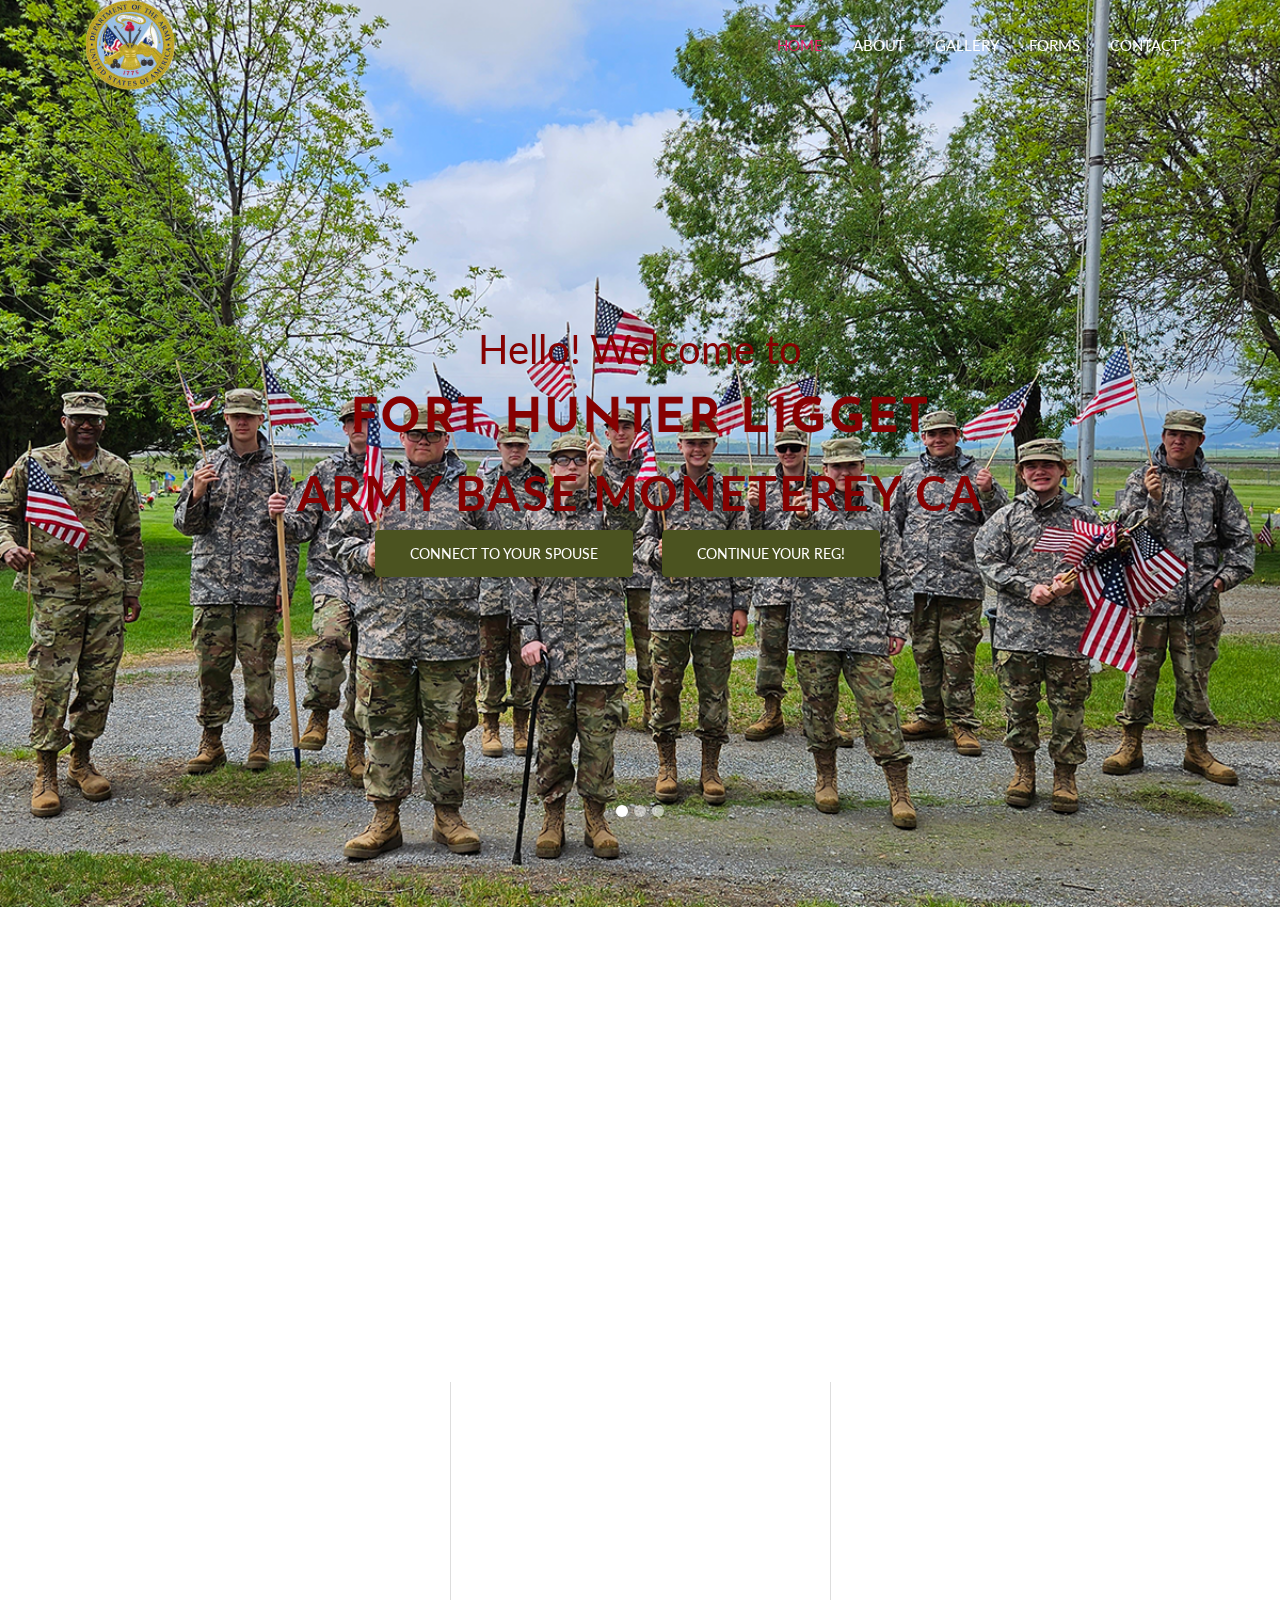
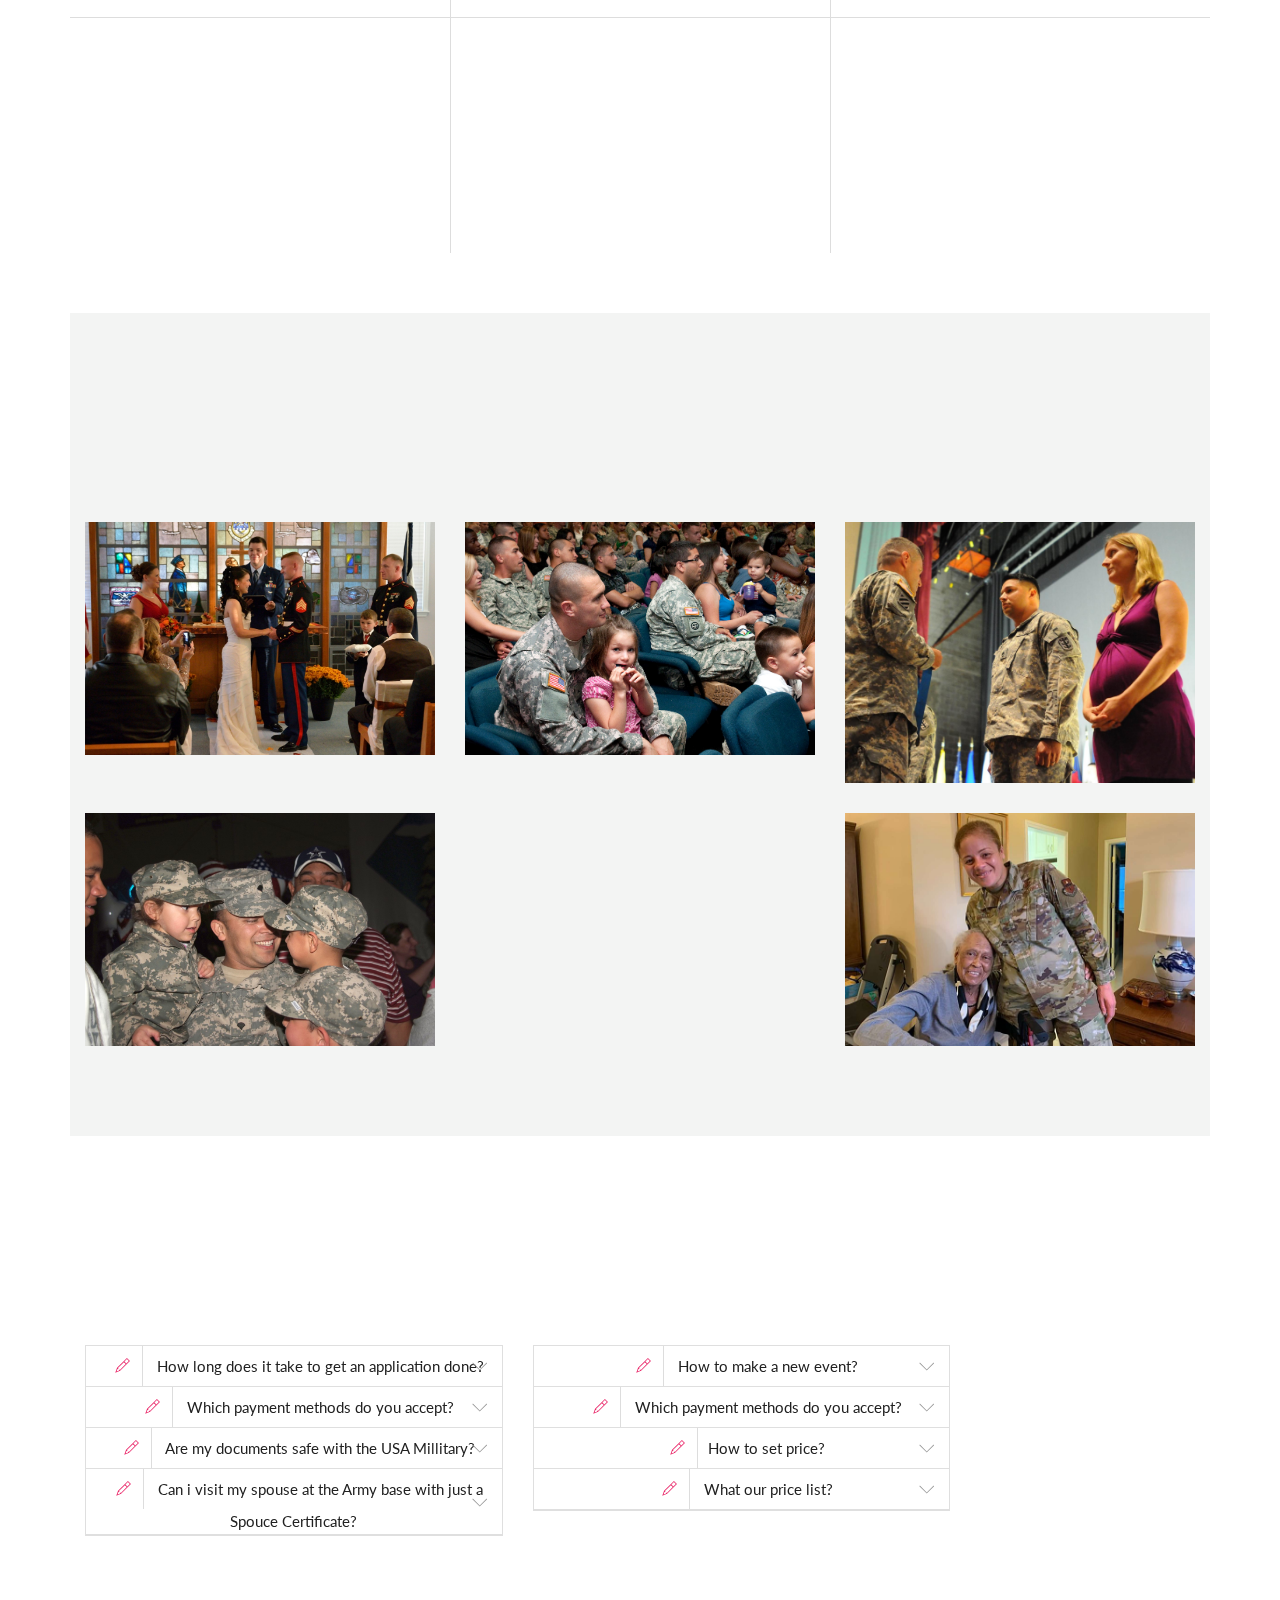
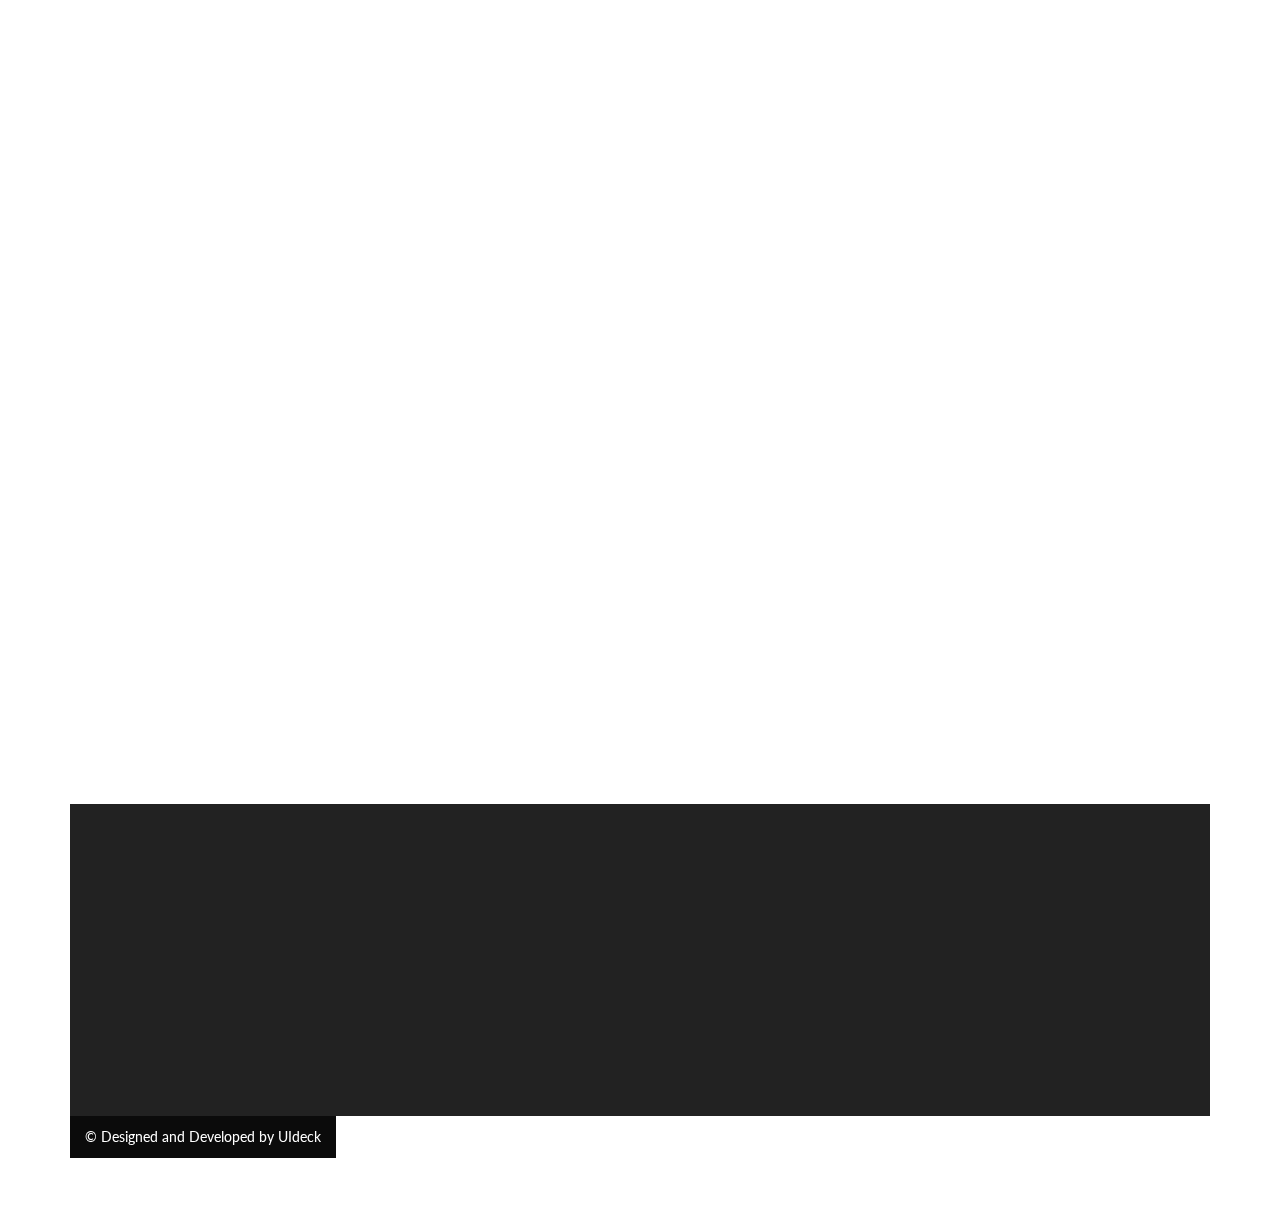
==== index.html @ 94add0e3 "Add files via upload" ====
<!DOCTYPE html>
<html lang="en">
  <head>
    <!-- Required meta tags -->
    <meta charset="utf-8">
    <meta name="viewport" content="width=device-width, initial-scale=1, shrink-to-fit=no">

    <title>The UsArmy</title>

    <!-- Bootstrap CSS -->
    <link rel="stylesheet" type="text/css" href="assets/css/bootstrap.min.css" >
    <!-- Icon -->
    <link rel="stylesheet" type="text/css" href="assets/fonts/line-icons.css">
    <!-- Slicknav -->
    <link rel="stylesheet" type="text/css" href="assets/css/slicknav.css">
    <!-- Nivo Lightbox -->
    <link rel="stylesheet" type="text/css" href="assets/css/nivo-lightbox.css" >
    <!-- Animate -->
    <link rel="stylesheet" type="text/css" href="assets/css/animate.css">
    <!-- Main Style -->
    <link rel="stylesheet" type="text/css" href="assets/css/main.css">
    <!-- Responsive Style -->
    <link rel="stylesheet" type="text/css" href="assets/css/responsive.css">

  </head>
  <body>

    <!-- Header Area wrapper Starts -->
    <header id="header-wrap">
      <!-- Navbar Start -->
      <nav class="navbar navbar-expand-lg fixed-top scrolling-navbar">
        <div class="container">
          <!-- Brand and toggle get grouped for better mobile display -->
          <div class="navbar-header">
            <button class="navbar-toggler" type="button" data-toggle="collapse" data-target="#main-navbar" aria-controls="main-navbar" aria-expanded="false" aria-label="Toggle navigation">
              <span class="navbar-toggler-icon"></span>
              <span class="icon-menu"></span>
              <span class="icon-menu"></span>
              <span class="icon-menu"></span>
            </button>
            <a href="index.html" class="navbar-brand"><img src="assets/img/logo1.png" alt=""></a>
          </div>
          <div class="collapse navbar-collapse" id="main-navbar">
            <ul class="navbar-nav mr-auto w-100 justify-content-end">
              <li class="nav-item active">
                <a class="nav-link" href="#header-wrap">
                  Home
                </a>
              </li>
              <li class="nav-item">
                <a class="nav-link" href="#about">
                  About
                </a>
              </li>
              <li class="nav-item">
                <a class="nav-link" href="#gallery">
                  Gallery
                </a>
              </li>
              <li class="nav-item">
                <a class="nav-link" href="#pricing">
                  Forms
                </a>
              </li>
              <li class="nav-item">
                <a class="nav-link" href="#google-map-area">
                  Contact
                </a>
              </li>
            </ul>
          </div>
        </div>

        <!-- Mobile Menu Start -->
        <ul class="mobile-menu">
          <li>
            <a class="page-scrool" href="#header-wrap">Home</a>
          </li>
          <li>
            <a class="page-scrool" href="#about">About</a>
          </li>
          <li>
            <a class="page-scroll" href="#gallery">Gallery</a>
          </li>
          <li>
            <a class="page-scroll" href="#pricing">Forms</a>
          </li>
          <li>
            <a class="page-scroll" href="#google-map-area">Contact</a>
          </li>
        </ul>
        <!-- Mobile Menu End -->

      </nav>
      <!-- Navbar End -->

      <!-- Main Carousel Section Start -->
      <div id="main-slide" class="carousel slide" data-ride="carousel">
        <ol class="carousel-indicators">
          <li data-target="#main-slide" data-slide-to="0" class="active"></li>
          <li data-target="#main-slide" data-slide-to="1"></li>
          <li data-target="#main-slide" data-slide-to="2"></li>
        </ol>
        <div class="carousel-inner">
          <div class="carousel-item active">
            <img class="d-block w-100" src="assets/img/slider/slide1.png" alt="First slide">
            <div class="carousel-caption d-md-block">
              <p class="fadeInUp wow" data-wow-delay=".6s">Hello! Welcome to </p>
              <h1 class="wow fadeInDown heading" data-wow-delay=".4s">Fort Hunter Ligget</h1>
              <p class="wow fadeInDown heading" data-wow-delay=".4s">Army Base Moneterey CA </p>
              <a href="#" class="fadeInLeft wow btn btn-common btn-lg" data-wow-delay=".6s">connect to your spouse</a>
              <a href="#" class="fadeInRight wow btn btn-border btn-lg" data-wow-delay=".6s">Continue Your Reg!</a>
            </div>
          </div>
          <div class="carousel-item">
            <img class="d-block w-100" src="assets/img/slider/slide2.jpg" alt="Second slide">
            <div class="carousel-caption d-md-block">
              <p class="fadeInUp wow" data-wow-delay=".6s">We are The United State Army</p>
              <a href="#" class="fadeInUp wow btn btn-border btn-lg" data-wow-delay=".8s">Learn More</a>
            </div>
          </div>
          <div class="carousel-item">
            <img class="d-block w-100" src="assets/img/slider/slide3.jpg" alt="Third slide">
            <div class="carousel-caption d-md-block">
              <p class="fadeInUp wow" data-wow-delay=".6s">Army Base Moneterey CA Personnels</p>
              <h1 class="wow fadeInUp heading" data-wow-delay=".6s">Receiving Honours at The </h1>
              <h1 class="wow fadeInUp heading" data-wow-delay=".6s">Fort Moore's Maneuver Warfighter Conference</h1>
              <a href="#" class="fadeInUp wow btn btn-common btn-lg" data-wow-delay=".8s">Explore</a>
            </div>
          </div>
        </div>
        <a class="carousel-control-prev" href="#main-slide" role="button" data-slide="prev">
          <span class="carousel-control" aria-hidden="true"><i class="lni-chevron-left"></i></span>
          <span class="sr-only">Previous</span>
        </a>
        <a class="carousel-control-next" href="#main-slide" role="button" data-slide="next">
          <span class="carousel-control" aria-hidden="true"><i class="lni-chevron-right"></i></span>
          <span class="sr-only">Next</span>
        </a>
      </div>
      <!-- Main Carousel Section End -->

    </header>
    <!-- Header Area wrapper End -->

    <!-- Coundown Section Start -->
    <section class="countdown-timer section-padding">
      <div class="container">
        <div class="row text-center">
          <div class="col-md-12 col-sm-12 col-xs-12">
            <div class="heading-count">
              <h2 class="wow fadeInDown" data-wow-delay="0.2s">Check the Menu Below to Get in Touch with your Loved Ones</h2>
            </div>
          </div>
          
     <!-- Services Section Start -->
    <section id="services" class="services section-padding">
      <div class="container">
        <div class="row">
          <div class="col-12">
            <div class="section-title-header text-center">
              <h1 class="section-title wow fadeInUp" data-wow-delay="0.2s">Want to Register as a United State Personnel Family?</h1>
              <p class="wow fadeInDown" data-wow-delay="0.2s">Check below</p>
            </div>
          </div>
        </div>
        <div class="row services-wrapper">
          <!-- Services item -->
          <div class="col-md-6 col-lg-4 col-xs-12 padding-none">
            <div class="services-item wow fadeInDown" data-wow-delay="0.2s">
              <div class="icon">
                <i class="lni-heart"></i>
              </div>
              <div class="services-content">
                <h3><a href="#">Spouce Certificate</a></h3>
                <p>Click here to apply for your Spouse Certificate</p>
              </div>
            </div>
          </div>
          <!-- Services item -->
          <div class="col-md-6 col-lg-4 col-xs-12 padding-none">
            <div class="services-item wow fadeInDown" data-wow-delay="0.4s">
              <div class="icon">
                <i class="lni-gallery"></i>
              </div>
              <div class="services-content">
                <h3><a href="#">Millitary Spouse ID Card</a></h3>
                <p>Get your spouse ID Card to Visit your Partner in any USA Millitary Base</p>
              </div>
            </div>
          </div>
          <!-- Services item -->
          <div class="col-md-6 col-lg-4 col-xs-12 padding-none">
            <div class="services-item wow fadeInDown" data-wow-delay="0.6s">
              <div class="icon">
                <i class="lni-envelope"></i>
              </div>
              <div class="services-content">
                <h3><a href="#">Spouse Benefits</a></h3>
                <p>Please Click here to apply for your spouse benefits</p>
              </div>
            </div>
          </div>
          <!-- Services item -->
          <div class="col-md-6 col-lg-4 col-xs-12 padding-none">
            <div class="services-item wow fadeInDown" data-wow-delay="0.8s">
              <div class="icon">
                <i class="lni-cup"></i>
              </div>
              <div class="services-content">
                <h3><a href="#">Spouse Report</a></h3>
                <p>Please click here to get reports about your spouse (verified spouse only)</p>
              </div>
            </div>
          </div>
           <!-- Services item -->
          <div class="col-md-6 col-lg-4 col-xs-12 padding-none">
            <div class="services-item wow fadeInDown" data-wow-delay="1s">
              <div class="icon">
                <i class="lni-user"></i>
              </div>
              <div class="services-content">
                <h3><a href="#">Visitation</a></h3>
                <p>Click here to book a visitation, with your loved ones in </p>
              </div>
            </div>
          </div>
           <!-- Services item -->
          <div class="col-md-6 col-lg-4 col-xs-12 padding-none">
            <div class="services-item wow fadeInDown" data-wow-delay="1.2s">
              <div class="icon">
                <i class="lni-bubble"></i>
              </div>
              <div class="services-content">
                <h3><a href="#">Sill need more help?</a></h3>
                <p>Click here, or Use the "Contact us screen to reach us, We tyoically resond in miutes</p>
              </div>
            </div>
          </div>
        </div>
      </div>
    </section>
    <!-- Services Section End -->
    

    <!-- Gallary Section Start -->
    <section id="gallery" class="section-padding">
      <div class="container">
        <div class="row">
          <div class="col-12">
            <div class="section-title-header text-center">
              <h1 class="section-title wow fadeInUp" data-wow-delay="0.2s">The US Army Family Gallery</h1>
              <p class="wow fadeInDown" data-wow-delay="0.2s">Here are few memories of the US Millitary Spouse</p>
            </div>
          </div> 
        </div>
        <div class="row">
          <div class="col-md-6 col-sm-6 col-lg-4">
            <div class="gallery-box">
              <div class="img-thumb">
                <img class="img-fluid" src="assets/img/gallery/img-1.jpg" alt="">
              </div>
              <div class="overlay-box text-center">
                <a class="lightbox" href="assets/img/gallery/img-1.jpg">
                  <i class="lni-plus"></i>
                </a>
              </div>
            </div>
          </div>
          <div class="ccol-md-6 col-sm-6 col-lg-4">
            <div class="gallery-box">
              <div class="img-thumb">
                <img class="img-fluid" src="assets/img/gallery/img-2.jpg" alt="">
              </div>
              <div class="overlay-box text-center">
                <a class="lightbox" href="assets/img/gallery/img-2.jpg">
                  <i class="lni-plus"></i>
                </a>
              </div>
            </div>
          </div>
          <div class="ccol-md-6 col-sm-6 col-lg-4">
            <div class="gallery-box">
              <div class="img-thumb">
                <img class="img-fluid" src="assets/img/gallery/img-3.jpeg" alt="">
              </div>
              <div class="overlay-box text-center">
                <a class="lightbox" href="assets/img/gallery/img-3.jpeg">
                  <i class="lni-plus"></i>
                </a>
              </div>
            </div>
          </div>
          <div class="ccol-md-6 col-sm-6 col-lg-4">
            <div class="gallery-box">
              <div class="img-thumb">
                <img class="img-fluid" src="assets/img/gallery/img-4.jpg" alt="">
              </div>
              <div class="overlay-box text-center">
                <a class="lightbox" href="assets/img/gallery/img-4.jpg">
                  <i class="lni-plus"></i>
                </a>
              </div>
            </div>
          </div>
          <div class="ccol-md-6 col-sm-6 col-lg-4">
            <div class="gallery-box">
              <div class="img-thumb">
                <img class="img-fluid" src="assets/img/gallery/img-5.png" alt="">
              </div>
              <div class="overlay-box text-center">
                <a class="lightbox" href="assets/img/gallery/img-5.">
                  <i class="lni-plus"></i>
                </a>
              </div>
            </div>
          </div>
          <div class="ccol-md-6 col-sm-6 col-lg-4">
            <div class="gallery-box">
              <div class="img-thumb">
                <img class="img-fluid" src="assets/img/gallery/img-6.jpg" alt="">
              </div>
              <div class="overlay-box text-center">
                <a class="lightbox" href="assets/img/gallery/img-6.jpg">
                  <i class="lni-plus"></i>
                </a>
              </div>
            </div>
          </div>
        </div>
        
      </div>
    </section>
    <!-- Gallary Section End -->

    <!-- Ask Question Section Start -->
    <section id="faq" class="section-padding">
      <div class="container">
        <div class="row">
          <div class="col-12">
            <div class="section-title-header text-center">
              <h1 class="section-title wow fadeInUp" data-wow-delay="0.2s">Frequently Asked Questions (?)</h1>
              <p class="wow fadeInDown" data-wow-delay="0.2s">Here are some of the most popular questions asked by our Personnel loved ones</p>
            </div>
          </div>
        </div>
        <div class="row">
          <div class="col-lg-6 col-md-6 col-xs-12 col-sm-12">
            <div class="accordion">
              <div class="card">
                <div class="card-header" id="headingOne">
                  <div class="header-title" data-toggle="collapse" data-target="#questionOne" aria-expanded="true" aria-controls="collapseOne">
                    <i class="lni-pencil"></i> How long does it take to get an application done?
                  </div>
                </div>
                <div id="questionOne" class="collapse" aria-labelledby="headingOne" data-parent="#question">
                  <div class="card-body">
                    The time required to obtain a certification from us can vary depending on the specific type of certification you are pursuing. Our certification programs are designed to meet various skill levels and requirements, so the duration may differ.
                  </div>
                </div>
              </div>
              <div class="card">
                <div class="card-header" id="headingTwo">
                    <div class="header-title" data-toggle="collapse" data-target="#questionTwo" aria-expanded="false" aria-controls="questionTwo">
                      <i class="lni-pencil"></i>  Which payment methods do you accept? 
                    </div>
                </div>
                <div id="questionTwo" class="collapse" aria-labelledby="headingTwo" data-parent="#question">
                  <div class="card-body">
                    "We offer a variety of payment methods to accommodate the diverse needs of our users when processing certification payments. These options include:

    Cryptocurrency: We proudly accept cryptocurrency as a secure and convenient payment method. You can make payments using popular cryptocurrencies, such as Bitcoin, Ethereum, and others, through our secure payment gateway.

    Local Banks: You can also make payments through your local bank. We support a wide range of banking institutions, making it easy for you to complete your transaction with your preferred bank.

    Prepaid Banks: We accept payments from prepaid banking services like PayPal and Cash App, providing flexibility in payment options for our users. You can link your prepaid account to complete your certification purchase.

    In-Person Payments for Army Personnel: For our esteemed army personnel stationed at various bases, we offer the convenience of in-person payments. Simply present your valid means of identification at the designated payment location, and our team will assist you in processing your payment securely.
                  </div>
                </div>
              </div>
              <div class="card">
                <div class="card-header" id="headingThree">
                  <div class="header-title" data-toggle="collapse" data-target="#questionThree" aria-expanded="false" aria-controls="questionThree">
                    <i class="lni-pencil"></i> Are my documents safe with the USA Millitary?   
                  </div>
                </div>
                <div id="questionThree" class="collapse" aria-labelledby="headingThree" data-parent="#question">
                  <div class="card-body">
                    "Your privacy and the security of your documents are of paramount importance to us. When it comes to ID verification for registration purposes, please be assured that the documents you provide are handled with the utmost care and confidentiality.

    Privacy Protection: Your personal identification documents, such as driver's licenses or passports, are strictly used for the purpose of verifying your identity during the registration process. They are never shared or disclosed to any third party, including our staff members.

    Secure Handling: Our registration and verification processes are designed with your security in mind. We employ industry-standard encryption and security measures to ensure that your documents are stored and transmitted securely. This means that only you and the relevant authorities (in this case, the USA Army) have access to your submitted documents.

    Restricted Access: Even our own staff members do not have access to view or retrieve your documents. They are securely stored and processed by automated systems, ensuring that your sensitive information remains confidential.

    User-First Approach: Our commitment is to safeguard your data and ensure a seamless and secure registration experience. Rest assured that your documents are used solely for verification purposes, and their privacy is our top priority.

We understand the importance of trust and confidentiality in the registration process, and we are fully dedicated to maintaining the highest standards of data protection. If you have any further concerns or questions regarding the handling of your documents, please do not hesitate to reach out to our customer support team. Your peace of mind is important to us, and we are here to address any inquiries you may have."
                  </div>
                </div>
              </div>
              <div class="card">
                <div class="card-header" id="headingThree">
                  <div class="header-title" data-toggle="collapse" data-target="#questionFour" aria-expanded="false" aria-controls="questionFour">
                   <i class="lni-pencil"></i> Can i visit my spouse at the Army base with just a Spouce Certificate?
                  </div>
                </div>
                <div id="questionFour" class="collapse" aria-labelledby="headingThree" data-parent="#question">
                  <div class="card-body">
                    NO!! <br>
                    "To visit your military spouse at the base, it is essential to have both the 'Military Spouse Certificate' and the 'Military Spouse ID.' These certifications are the necessary documents that grant you access to the base and allow you to spend time with your loved one.

Please note that having only the 'Spouse Certificate' is not sufficient for base access. The 'Military Spouse Certificate' and 'Military Spouse ID' together serve as your official credentials to visit your military spouse on the base.

We prioritize the safety and security of our military personnel and their families, and these requirements help ensure a smooth and secure visitation process. If you have any questions or require assistance in obtaining these certifications, please don't hesitate to contact our support team. We are here to guide you through the process and help you reunite with your spouse on the base."

                  </div>
                </div>
              </div>
            </div>
          </div>
          <div class="col-lg-6 col-md-6 col-xs-12 col-sm-12">
            <div class="accordion">
              <div class="card">
                <div class="card-header" id="headingOne2">
                  <div class="header-title" data-toggle="collapse" data-target="#questionOne2" aria-expanded="true" aria-controls="collapseOne">
                    <i class="lni-pencil"></i> How to make a new event?
                  </div>
                </div>
                <div id="questionOne2" class="collapse" aria-labelledby="headingOne" data-parent="#question">
                  <div class="card-body">
                    Anim pariatur cliche reprehenderit, enim eiusmod high life accusamus terry richardson ad squid. 3 wolf moon officia aute, non cupidatat skateboard dolor brunch. Food truck quinoa nesciunt laborum eiusmod.
                  </div>
                </div>
              </div>
              <div class="card">
                <div class="card-header" id="headingTwo2">
                    <div class="header-title" data-toggle="collapse" data-target="#questionTwo2" aria-expanded="false" aria-controls="questionTwo">
                      <i class="lni-pencil"></i>  Which payment methods do you accept? 
                    </div>
                </div>
                <div id="questionTwo2" class="collapse" aria-labelledby="headingTwo" data-parent="#question">
                  <div class="card-body">
                    Anim pariatur cliche reprehenderit, enim eiusmod high life accusamus terry richardson ad squid. 3 wolf moon officia aute, non cupidatat skateboard dolor brunch. Food truck quinoa nesciunt laborum eiusmod.
                  </div>
                </div>
              </div>
              <div class="card">
                <div class="card-header" id="headingThree">
                  <div class="header-title" data-toggle="collapse" data-target="#questionFive" aria-expanded="false" aria-controls="questionFive">
                    <i class="lni-pencil"></i>How to set price? 
                  </div>
                </div>
                <div id="questionFive" class="collapse" aria-labelledby="headingThree" data-parent="#question">
                  <div class="card-body">
                    Anim pariatur cliche reprehenderit, enim eiusmod high life accusamus terry richardson ad squid. 3 wolf moon officia aute, non cupidatat skateboard dolor brunch. Food truck quinoa nesciunt laborum eiusmod.
                  </div>
                </div>
              </div>
              <div class="card">
                <div class="card-header" id="headingThree">
                  <div class="header-title" data-toggle="collapse" data-target="#questionSix" aria-expanded="false" aria-controls="questionSix">
                    <i class="lni-pencil"></i>  What our price list? 
                  </div>
                </div>
                <div id="questionSix" class="collapse" aria-labelledby="headingThree" data-parent="#question">
                  <div class="card-body">
                    Anim pariatur cliche reprehenderit, enim eiusmod high life accusamus terry richardson ad squid. 3 wolf moon officia aute, non cupidatat skateboard dolor brunch. Food truck quinoa nesciunt laborum eiusmod.
                  </div>
                </div>
              </div>
            </div>
          </div>
        </div>
      </div>
    </section>
    <!-- Ask Question Section End -->

   
    

    <!-- Contact Us Section -->
    <section id="contact-map" class="section-padding">
      <div class="container">
        <div class="row justify-content-center">
          <div class="col-12">
            <div class="section-title-header text-center">
              <h1 class="section-title wow fadeInUp" data-wow-delay="0.2s">Drop A Message</h1>
              <p class="wow fadeInDown" data-wow-delay="0.2s">Global Grand Event on Digital Design</p>
            </div>
          </div>
          <div class="col-lg-7 col-md-12 col-xs-12">
            <div class="container-form wow fadeInLeft" data-wow-delay="0.2s">
              <div class="form-wrapper">
                <form role="form" method="post" id="contactForm" name="contact-form" data-toggle="validator">
                  <div class="row">
                    <div class="col-md-6 form-line">
                      <div class="form-group">
                        <input type="text" class="form-control" id="name" name="email" placeholder="First Name" required data-error="Please enter your name">
                        <div class="help-block with-errors"></div>
                      </div>
                    </div>
                    <div class="col-md-6 form-line">
                      <div class="form-group">
                        <input type="email" class="form-control" id="email" name="email" placeholder="Email" required data-error="Please enter your Email">
                        <div class="help-block with-errors"></div>
                      </div> 
                    </div>
                    <div class="col-md-12 form-line">
                      <div class="form-group">
                        <input type="tel" class="form-control" id="msg_subject" name="subject" placeholder="Subject" required data-error="Please enter your message subject">
                        <div class="help-block with-errors"></div>
                      </div>
                    </div>
                    <div class="col-md-12">
                      <div class="form-group">
                        <textarea class="form-control" rows="4" id="message" name="message" required data-error="Write your message"></textarea>
                      </div>
                      <div class="form-submit">
                        <button type="submit" class="btn btn-common" id="form-submit"><i class="fa fa-paper-plane" aria-hidden="true"></i>  Send Us Now</button>
                        <div id="msgSubmit" class="h3 text-center hidden"></div>
                      </div>
                    </div>
                  </div>
                </form>
              </div>
            </div>
          </div>
        </div>
      </div>
    </section>
    <!-- Contact Us Section End -->

    <!-- Footer Section Start -->
    <footer class="footer-area section-padding">
      <div class="container">
        <div class="row">
          <div class="col-md-6 col-lg-3 col-sm-6 col-xs-12 wow fadeInUp" data-wow-delay="0.2s">
            <h3><img src="assets/img/logo.png" alt=""></h3>
            <p>
              Aorem ipsum dolor sit amet elit sed lum tempor incididunt ut labore el dolore alg minim veniam quis nostrud ncididunt.
            </p>
          </div>
          <div class="col-md-6 col-lg-3 col-sm-6 col-xs-12 wow fadeInUp" data-wow-delay="0.4s">
            <h3>QUICK LINKS</h3>
            <ul>
              <li><a href="#">About Conference</a></li>
              <li><a href="#">Our Speakers</a></li>
              <li><a href="#">Event Shedule</a></li>
              <li><a href="#">Latest News</a></li>
              <li><a href="#">Event Photo Gallery</a></li>
            </ul>
          </div>
          <div class="col-md-6 col-lg-3 col-sm-6 col-xs-12 wow fadeInUp" data-wow-delay="0.6s">
            <h3>RECENT POSTS</h3>
            <ul class="image-list">
              <li>
                <figure class="overlay">
                  <img class="img-fluid" src="assets/img/art/a1.jpg" alt="">
                </figure>
                <div class="post-content">
                  <h6 class="post-title"> <a href="blog-single.html">Lorem ipsm dolor sumit.</a> </h6>
                  <div class="meta"><span class="date">October 12, 2018</span></div>
                </div>
              </li>
              <li>
                <figure class="overlay">
                  <img class="img-fluid" src="assets/img/art/a2.jpg" alt="">
                </figure>
                <div class="post-content">
                  <h6 class="post-title"><a href="blog-single.html">Lorem ipsm dolor sumit.</a></h6>
                  <div class="meta"><span class="date">October 12, 2018</span></div>
                </div>
              </li>
            </ul>
          </div>
          <div class="col-md-6 col-lg-3 col-sm-6 col-xs-12 wow fadeInUp" data-wow-delay="0.8s">
            <h3>SUBSCRIBE US</h3>
            <div class="widget">
              <div class="newsletter-wrapper">
                <form method="post" id="subscribe-form" name="subscribe-form" class="validate">
                  <div class="form-group is-empty">
                    <input type="email" value="" name="Email" class="form-control" id="EMAIL" placeholder="Your email" required="">
                    <button type="submit" name="subscribe" id="subscribes" class="btn btn-common sub-btn"><i class="lni-pointer"></i></button>
                    <div class="clearfix"></div>
                  </div>
                </form>
              </div>
            </div>
            <!-- /.widget -->
            <div class="widget">
              <h5 class="widget-title">FOLLOW US ON</h5>
              <ul class="footer-social">
                <li><a class="facebook" href="#"><i class="lni-facebook-filled"></i></a></li>
                <li><a class="twitter" href="#"><i class="lni-twitter-filled"></i></a></li>
                <li><a class="linkedin" href="#"><i class="lni-linkedin-filled"></i></a></li>
                <li><a class="google-plus" href="#"><i class="lni-google-plus"></i></a></li>
              </ul>
            </div>
          </div>
        </div>
      </div>
    </footer>
    <!-- Footer Section End -->

    <div id="copyright">
      <div class="container">
        <div class="row">
          <div class="col-md-12">
            <div class="site-info">
              <p>© Designed and Developed by <a href="http://uideck.com" rel="nofollow">UIdeck</a></p>
            </div>      
          </div>
        </div>
      </div>
    </div>

    <!-- Go to Top Link -->
    <a href="#" class="back-to-top">
    	<i class="lni-chevron-up"></i>
    </a>

    <div id="preloader">
      <div class="sk-circle">
        <div class="sk-circle1 sk-child"></div>
        <div class="sk-circle2 sk-child"></div>
        <div class="sk-circle3 sk-child"></div>
        <div class="sk-circle4 sk-child"></div>
        <div class="sk-circle5 sk-child"></div>
        <div class="sk-circle6 sk-child"></div>
        <div class="sk-circle7 sk-child"></div>
        <div class="sk-circle8 sk-child"></div>
        <div class="sk-circle9 sk-child"></div>
        <div class="sk-circle10 sk-child"></div>
        <div class="sk-circle11 sk-child"></div>
        <div class="sk-circle12 sk-child"></div>
      </div>
    </div>

    <!-- jQuery first, then Popper.js, then Bootstrap JS -->
    <script src="assets/js/jquery-min.js"></script>
    <script src="assets/js/popper.min.js"></script>
    <script src="assets/js/bootstrap.min.js"></script>
    <script src="assets/js/jquery.countdown.min.js"></script>
    <script src="assets/js/jquery.nav.js"></script>
    <script src="assets/js/jquery.easing.min.js"></script>
    <script src="assets/js/wow.js"></script>
    <script src="assets/js/jquery.slicknav.js"></script>
    <script src="assets/js/nivo-lightbox.js"></script>
    <script src="assets/js/main.js"></script>
    <script src="assets/js/form-validator.min.js"></script>
    <script src="assets/js/contact-form-script.min.js"></script>
    <script src="assets/js/map.js"></script>
    <script type="text/javascript" src="//maps.googleapis.com/maps/api/js?key=AIzaSyCsa2Mi2HqyEcEnM1urFSIGEpvualYjwwM"></script>
      
  </body>
</html>
---- assets/fonts/line-icons.css ----
@font-face {
  font-family: 'LineIcons';
  src:  url('../fonts/LineIcons.eot?tc3uo0');
  src:  url('../fonts/LineIcons.eot?tc3uo0#iefix') format('embedded-opentype'),
    url('../fonts/LineIcons.ttf?tc3uo0') format('truetype'),
    url('../fonts/LineIcons.woff?tc3uo0') format('woff'),
    url('../fonts/LineIcons.svg?tc3uo0#LineIcons') format('svg');
  font-weight: normal;
  font-style: normal;
}

[class^="lni-"], [class*=" lni-"] {
  /* use !important to prevent issues with browser extensions that change fonts */
  font-family: 'LineIcons' !important;
  speak: none;
  font-style: normal;
  font-weight: normal;
  font-variant: normal;
  text-transform: none;
  line-height: 1;

  /* Better Font Rendering =========== */
  -webkit-font-smoothing: antialiased;
  -moz-osx-font-smoothing: grayscale;
}

.lni-image:before {
  content: "\e991";
}
.lni-linkedin-filled:before {
  content: "\e9ac";
}
.lni-add-files:before {
  content: "\e900";
}
.lni-agenda:before {
  content: "\e901";
}
.lni-alarm-clock:before {
  content: "\e902";
}
.lni-alarm:before {
  content: "\e903";
}
.lni-amazon:before {
  content: "\e904";
}
.lni-amex:before {
  content: "\e905";
}
.lni-anchor:before {
  content: "\e906";
}
.lni-android:before {
  content: "\e907";
}
.lni-angle-double-down:before {
  content: "\e908";
}
.lni-angle-double-left:before {
  content: "\e909";
}
.lni-angle-double-right:before {
  content: "\e90a";
}
.lni-angle-double-up:before {
  content: "\e90b";
}
.lni-apartment:before {
  content: "\e90c";
}
.lni-apple:before {
  content: "\e90d";
}
.lni-archive:before {
  content: "\e90e";
}
.lni-arrow-down-circle:before {
  content: "\e90f";
}
.lni-arrow-down:before {
  content: "\e910";
}
.lni-arrow-left-circle:before {
  content: "\e911";
}
.lni-arrow-left:before {
  content: "\e912";
}
.lni-arrow-right-circle:before {
  content: "\e913";
}
.lni-arrow-right:before {
  content: "\e914";
}
.lni-arrow-top-left:before {
  content: "\e915";
}
.lni-arrow-top-right:before {
  content: "\e916";
}
.lni-arrow-up-circle:before {
  content: "\e917";
}
.lni-arrow-up:before {
  content: "\e918";
}
.lni-arrows-horizontal:before {
  content: "\e919";
}
.lni-arrows-vertical:before {
  content: "\e91a";
}
.lni-ban:before {
  content: "\e91b";
}
.lni-bar-chart:before {
  content: "\e91c";
}
.lni-basketball:before {
  content: "\e91d";
}
.lni-behance:before {
  content: "\e91e";
}
.lni-bi-cycle:before {
  content: "\e91f";
}
.lni-bitbucket:before {
  content: "\e920";
}
.lni-bitcoin:before {
  content: "\e921";
}
.lni-blackboard:before {
  content: "\e922";
}
.lni-bluetooth:before {
  content: "\e923";
}
.lni-bold:before {
  content: "\e924";
}
.lni-bolt-alt:before {
  content: "\e925";
}
.lni-bolt:before {
  content: "\e926";
}
.lni-book:before {
  content: "\e927";
}
.lni-bookmark-alt:before {
  content: "\e928";
}
.lni-bookmark:before {
  content: "\e929";
}
.lni-briefcase:before {
  content: "\e92a";
}
.lni-brush-alt:before {
  content: "\e92b";
}
.lni-brush:before {
  content: "\e92c";
}
.lni-bubble:before {
  content: "\e92d";
}
.lni-bug:before {
  content: "\e92e";
}
.lni-bulb:before {
  content: "\e92f";
}
.lni-bullhorn:before {
  content: "\e930";
}
.lni-bus:before {
  content: "\e931";
}
.lni-calendar:before {
  content: "\e932";
}
.lni-camera:before {
  content: "\e933";
}
.lni-car:before {
  content: "\e934";
}
.lni-cart-full:before {
  content: "\e935";
}
.lni-cart:before {
  content: "\e936";
}
.lni-check-box:before {
  content: "\e937";
}
.lni-check-mark-circle:before {
  content: "\e938";
}
.lni-chevron-down-circle:before {
  content: "\e939";
}
.lni-chevron-down:before {
  content: "\e93a";
}
.lni-chevron-left-circle:before {
  content: "\e93b";
}
.lni-chevron-left:before {
  content: "\e93c";
}
.lni-chevron-right-circle:before {
  content: "\e93d";
}
.lni-chevron-right:before {
  content: "\e93e";
}
.lni-chevron-up-circle:before {
  content: "\e93f";
}
.lni-chevron-up:before {
  content: "\e940";
}
.lni-chrome:before {
  content: "\e941";
}
.lni-circle-minus:before {
  content: "\e942";
}
.lni-clipboard:before {
  content: "\e943";
}
.lni-close:before {
  content: "\e944";
}
.lni-cloud-check:before {
  content: "\e945";
}
.lni-cloud-download:before {
  content: "\e946";
}
.lni-cloud-sync:before {
  content: "\e947";
}
.lni-cloud-upload:before {
  content: "\e948";
}
.lni-cloud:before {
  content: "\e949";
}
.lni-code:before {
  content: "\e94a";
}
.lni-coffee-cup:before {
  content: "\e94b";
}
.lni-cog:before {
  content: "\e94c";
}
.lni-color-pallet:before {
  content: "\e94d";
}
.lni-comment-reply-alt:before {
  content: "\e94e";
}
.lni-comments-alt:before {
  content: "\e94f";
}
.lni-comments:before {
  content: "\e950";
}
.lni-construction:before {
  content: "\e951";
}
.lni-control-panel:before {
  content: "\e952";
}
.lni-crop:before {
  content: "\e953";
}
.lni-cross-circle:before {
  content: "\e954";
}
.lni-crown:before {
  content: "\e955";
}
.lni-css3:before {
  content: "\e956";
}
.lni-cup:before {
  content: "\e957";
}
.lni-cut:before {
  content: "\e958";
}
.lni-dashboard:before {
  content: "\e959";
}
.lni-database:before {
  content: "\e95a";
}
.lni-dinner:before {
  content: "\e95b";
}
.lni-direction-alt:before {
  content: "\e95c";
}
.lni-direction-ltr:before {
  content: "\e95d";
}
.lni-direction-rtl:before {
  content: "\e95e";
}
.lni-direction:before {
  content: "\e95f";
}
.lni-display:before {
  content: "\e960";
}
.lni-download:before {
  content: "\e961";
}
.lni-drop:before {
  content: "\e962";
}
.lni-dropbox:before {
  content: "\e963";
}
.lni-drupal:before {
  content: "\e964";
}
.lni-emoji-neutral:before {
  content: "\e965";
}
.lni-emoji-sad:before {
  content: "\e966";
}
.lni-emoji-smile:before {
  content: "\e967";
}
.lni-empty-file:before {
  content: "\e968";
}
.lni-enter:before {
  content: "\e969";
}
.lni-envelope:before {
  content: "\e96a";
}
.lni-eraser:before {
  content: "\e96b";
}
.lni-exit-down:before {
  content: "\e96c";
}
.lni-exit-up:before {
  content: "\e96d";
}
.lni-exit:before {
  content: "\e96e";
}
.lni-eye:before {
  content: "\e96f";
}
.lni-facebook-filled:before {
  content: "\e970";
}
.lni-facebook:before {
  content: "\e971";
}
.lni-files:before {
  content: "\e972";
}
.lni-film-play:before {
  content: "\e973";
}
.lni-firefox:before {
  content: "\e974";
}
.lni-flag-alt:before {
  content: "\e975";
}
.lni-flag-cubic:before {
  content: "\e976";
}
.lni-flag:before {
  content: "\e977";
}
.lni-folder:before {
  content: "\e978";
}
.lni-frame-contract:before {
  content: "\e979";
}
.lni-frame-expand:before {
  content: "\e97a";
}
.lni-full-screen:before {
  content: "\e97b";
}
.lni-funnel:before {
  content: "\e97c";
}
.lni-gallery:before {
  content: "\e97d";
}
.lni-game:before {
  content: "\e97e";
}
.lni-gift:before {
  content: "\e97f";
}
.lni-git:before {
  content: "\e980";
}
.lni-github:before {
  content: "\e981";
}
.lni-google-plus:before {
  content: "\e982";
}
.lni-graduation:before {
  content: "\e983";
}
.lni-grid-alt:before {
  content: "\e984";
}
.lni-grid:before {
  content: "\e985";
}
.lni-hammer:before {
  content: "\e986";
}
.lni-hand:before {
  content: "\e987";
}
.lni-harddrive:before {
  content: "\e988";
}
.lni-headphone-alt:before {
  content: "\e989";
}
.lni-headphone:before {
  content: "\e98a";
}
.lni-heart-filled:before {
  content: "\e98b";
}
.lni-heart-pulse:before {
  content: "\e98c";
}
.lni-heart:before {
  content: "\e98d";
}
.lni-help:before {
  content: "\e98e";
}
.lni-highlight-alt:before {
  content: "\e98f";
}
.lni-highlight:before {
  content: "\e990";
}
.lni-hobile:before {
  content: "\e992";
}
.lni-home:before {
  content: "\e993";
}
.lni-hourglass:before {
  content: "\e994";
}
.lni-html5:before {
  content: "\e995";
}
.lni-inbox:before {
  content: "\e996";
}
.lni-indent-decrease:before {
  content: "\e997";
}
.lni-indent-increase:before {
  content: "\e998";
}
.lni-Infinite:before {
  content: "\e999";
}
.lni-information:before {
  content: "\e99a";
}
.lni-instagram-filled:before {
  content: "\e99b";
}
.lni-instagram:before {
  content: "\e99c";
}
.lni-italic:before {
  content: "\e99d";
}
.lni-joomla:before {
  content: "\e99e";
}
.lni-key:before {
  content: "\e99f";
}
.lni-keyboard:before {
  content: "\e9a0";
}
.lni-laptop-phone:before {
  content: "\e9a1";
}
.lni-laptop:before {
  content: "\e9a2";
}
.lni-layers:before {
  content: "\e9a3";
}
.lni-layout:before {
  content: "\e9a4";
}
.lni-leaf:before {
  content: "\e9a5";
}
.lni-licencse:before {
  content: "\e9a6";
}
.lni-line-dashed:before {
  content: "\e9a7";
}
.lni-line-dotted:before {
  content: "\e9a8";
}
.lni-line-double:before {
  content: "\e9a9";
}
.lni-line-spacing:before {
  content: "\e9aa";
}
.lni-link:before {
  content: "\e9ab";
}
.lni-linkedin:before {
  content: "\e9ad";
}
.lni-list:before {
  content: "\e9ae";
}
.lni-lock:before {
  content: "\e9af";
}
.lni-magnet:before {
  content: "\e9b0";
}
.lni-magnifier:before {
  content: "\e9b1";
}
.lni-map-marker:before {
  content: "\e9b2";
}
.lni-map:before {
  content: "\e9b3";
}
.lni-mastercard:before {
  content: "\e9b4";
}
.lni-medall-alt:before {
  content: "\e9b5";
}
.lni-medall:before {
  content: "\e9b6";
}
.lni-medium:before {
  content: "\e9b7";
}
.lni-menu-circle:before {
  content: "\e9b8";
}
.lni-menu:before {
  content: "\e9b9";
}
.lni-mic:before {
  content: "\e9ba";
}
.lni-microphone:before {
  content: "\e9bb";
}
.lni-minus:before {
  content: "\e9bc";
}
.lni-mobile:before {
  content: "\e9bd";
}
.lni-more-alt:before {
  content: "\e9be";
}
.lni-more:before {
  content: "\e9bf";
}
.lni-mouse:before {
  content: "\e9c0";
}
.lni-move:before {
  content: "\e9c1";
}
.lni-music:before {
  content: "\e9c2";
}
.lni-notepad:before {
  content: "\e9c3";
}
.lni-package:before {
  content: "\e9c4";
}
.lni-page-break:before {
  content: "\e9c5";
}
.lni-paint-bucket:before {
  content: "\e9c6";
}
.lni-paint-roller:before {
  content: "\e9c7";
}
.lni-paperclip:before {
  content: "\e9c8";
}
.lni-paypal:before {
  content: "\e9c9";
}
.lni-pencil-alt:before {
  content: "\e9ca";
}
.lni-pencil:before {
  content: "\e9cb";
}
.lni-phone-handset:before {
  content: "\e9cc";
}
.lni-phone:before {
  content: "\e9cd";
}
.lni-pie-chart:before {
  content: "\e9ce";
}
.lni-pilcrow:before {
  content: "\e9cf";
}
.lni-pin-alt:before {
  content: "\e9d0";
}
.lni-pin-corner:before {
  content: "\e9d1";
}
.lni-pin:before {
  content: "\e9d2";
}
.lni-pinterest:before {
  content: "\e9d3";
}
.lni-playstore:before {
  content: "\e9d4";
}
.lni-plug:before {
  content: "\e9d5";
}
.lni-plus:before {
  content: "\e9d6";
}
.lni-pointer-down:before {
  content: "\e9d7";
}
.lni-pointer-left:before {
  content: "\e9d8";
}
.lni-pointer-right:before {
  content: "\e9d9";
}
.lni-pointer-up:before {
  content: "\e9da";
}
.lni-pointer:before {
  content: "\e9db";
}
.lni-power-switch:before {
  content: "\e9dc";
}
.lni-printer:before {
  content: "\e9dd";
}
.lni-pulse:before {
  content: "\e9de";
}
.lni-question-circle:before {
  content: "\e9df";
}
.lni-quora:before {
  content: "\e9e0";
}
.lni-reddit:before {
  content: "\e9e1";
}
.lni-reload:before {
  content: "\e9e2";
}
.lni-reply:before {
  content: "\e9e3";
}
.lni-rocket:before {
  content: "\e9e4";
}
.lni-rss-feed:before {
  content: "\e9e5";
}
.lni-ruler-alt:before {
  content: "\e9e6";
}
.lni-ruler-pencil:before {
  content: "\e9e7";
}
.lni-ruler:before {
  content: "\e9e8";
}
.lni-save-alt:before {
  content: "\e9e9";
}
.lni-save:before {
  content: "\e9ea";
}
.lni-search:before {
  content: "\e9eb";
}
.lni-select:before {
  content: "\e9ec";
}
.lni-share-alt:before {
  content: "\e9ed";
}
.lni-share:before {
  content: "\e9ee";
}
.lni-shield:before {
  content: "\e9ef";
}
.lni-shift-left:before {
  content: "\e9f0";
}
.lni-shift-right:before {
  content: "\e9f1";
}
.lni-shortcode:before {
  content: "\e9f2";
}
.lni-signal:before {
  content: "\e9f3";
}
.lni-slice:before {
  content: "\e9f4";
}
.lni-sort-alpha-asc:before {
  content: "\e9f5";
}
.lni-sort-amount-asc:before {
  content: "\e9f6";
}
.lni-soundcloud:before {
  content: "\e9f7";
}
.lni-spellcheck:before {
  content: "\e9f8";
}
.lni-spotify:before {
  content: "\e9f9";
}
.lni-spray:before {
  content: "\e9fa";
}
.lni-stamp:before {
  content: "\e9fb";
}
.lni-star-empty:before {
  content: "\e9fc";
}
.lni-star-filled:before {
  content: "\e9fd";
}
.lni-star-half:before {
  content: "\e9fe";
}
.lni-star:before {
  content: "\e9ff";
}
.lni-stats-down:before {
  content: "\ea00";
}
.lni-stats-up:before {
  content: "\ea01";
}
.lni-strikethrough:before {
  content: "\ea02";
}
.lni-stripe:before {
  content: "\ea03";
}
.lni-support:before {
  content: "\ea04";
}
.lni-tab:before {
  content: "\ea05";
}
.lni-tag:before {
  content: "\ea06";
}
.lni-target:before {
  content: "\ea07";
}
.lni-teabag:before {
  content: "\ea08";
}
.lni-text-align-right:before {
  content: "\ea09";
}
.lni-text-align-center:before {
  content: "\ea0a";
}
.lni-text-align-justify:before {
  content: "\ea0b";
}
.lni-text-align-left:before {
  content: "\ea0c";
}
.lni-text-format-remove:before {
  content: "\ea0d";
}
.lni-text-format:before {
  content: "\ea0e";
}
.lni-text-size:before {
  content: "\ea0f";
}
.lni-thought:before {
  content: "\ea10";
}
.lni-thumbs-down:before {
  content: "\ea11";
}
.lni-thumbs-up:before {
  content: "\ea12";
}
.lni-ticket-alt:before {
  content: "\ea13";
}
.lni-ticket:before {
  content: "\ea14";
}
.lni-timer:before {
  content: "\ea15";
}
.lni-train:before {
  content: "\ea16";
}
.lni-trash:before {
  content: "\ea17";
}
.lni-tshirt:before {
  content: "\ea18";
}
.lni-twitter-filled:before {
  content: "\ea19";
}
.lni-twitter:before {
  content: "\ea1a";
}
.lni-underline:before {
  content: "\ea1b";
}
.lni-unlink:before {
  content: "\ea1c";
}
.lni-unlock:before {
  content: "\ea1d";
}
.lni-upload:before {
  content: "\ea1e";
}
.lni-user:before {
  content: "\ea1f";
}
.lni-users:before {
  content: "\ea20";
}
.lni-vector:before {
  content: "\ea21";
}
.lni-video:before {
  content: "\ea22";
}
.lni-visa:before {
  content: "\ea23";
}
.lni-volume-high:before {
  content: "\ea24";
}
.lni-volume-low:before {
  content: "\ea25";
}
.lni-volume-medium:before {
  content: "\ea26";
}
.lni-volume-mute:before {
  content: "\ea27";
}
.lni-wallet:before {
  content: "\ea28";
}
.lni-warning:before {
  content: "\ea29";
}
.lni-wheelchair:before {
  content: "\ea2a";
}
.lni-wordpress-filled:before {
  content: "\ea2b";
}
.lni-wordpress:before {
  content: "\ea2c";
}
.lni-world-alt:before {
  content: "\ea2d";
}
.lni-world:before {
  content: "\ea2e";
}
.lni-write:before {
  content: "\ea2f";
}
.lni-zip:before {
  content: "\ea30";
}
.lni-zoom-in:before {
  content: "\ea31";
}
.lni-zoom-out:before {
  content: "\ea32";
}
---- assets/css/main.css ----
@import url("https://fonts.googleapis.com/css?family=Lato:400|Josefin+Sans:700");
html {
  overflow-x: hidden;
}

body {
  background: #fff;
  font-size: 15px;
  font-weight: 400;
  font-family: 'Lato', sans-serif;
  -webkit-box-sizing: border-box;
  -moz-box-sizing: border-box;
  box-sizing: border-box;
  -webkit-font-smoothing: subpixel-antialiased;
  color: #212121;
  line-height: 25px;
  -webkit-backface-visibility: hidden;
  backface-visibility: hidden;
  overflow-x: hidden;
}

h1, h2, h3, h4 {
  font-size: 36px;
  font-weight: 700;
  font-family: 'Josefin Sans', sans-serif;
}

a {
  -webkit-transition: all 0.2s linear;
  -moz-transition: all 0.2s linear;
  -o-transition: all 0.2s linear;
  transition: all 0.2s linear;
}

a:hover {
  text-decoration: none;
}

a a:focus {
  outline: none;
}

p {
  font-weight: 400;
  font-family: 'Lato', sans-serif;
  margin: 0px;
  font-size: 14px;
}

ul, ol {
  list-style: outside none none;
  margin: 0;
  padding: 0;
}

ul li, ol li {
  list-style: none;
}

.hero-heading {
  font-size: 40px;
  font-weight: 700;
  color: #fff;
  text-transform: capitalize;
  line-height: 70px;
  letter-spacing: 0.1rem;
}

.hero-sub-heading {
  font-size: 20px;
  font-weight: 400;
  color: #e6e6e6;
  line-height: 45px;
  letter-spacing: 0.1rem;
}

.section-titile-bg {
  display: inline;
  font-size: 115px;
  font-weight: 700;
  height: 100%;
  left: -173px;
  opacity: 0.1;
  position: absolute;
  top: -14px;
  width: 100%;
  text-align: center;
}

.section-title-header p {
  text: center;
  font-weight: 400;
  line-height: 26px;
  padding-bottom: 36px;
}

.section-title {
  font-size: 36px;
  color: #212121;
  line-height: 52px;
  padding-bottom: 20px;
  font-weight: 700;
  text-align: center;
  text-transform: uppercase;
  position: relative;
  margin-bottom: 15px;
}

.section-title:before {
  position: absolute;
  content: '';
  left: 15px;
  bottom: 8px;
  width: 48px;
  height: 1px;
  background-color: #E91E63;
}

.section-title:after {
  position: absolute;
  content: '';
  left: 0px;
  bottom: 2px;
  width: 48px;
  height: 1px;
  background-color: #E91E63;
}

.section-title:before, .section-title:after {
  left: 50%;
  margin-left: -45px;
}

.section-title:after {
  margin-left: -30px;
}

.section-subcontent {
  font-size: 16px;
  text: center;
  font-weight: 400;
  line-height: 26px;
  padding-bottom: 36px;
}

.section-sub {
  text-transform: uppercase;
  font-size: 24px;
  line-height: 52px;
  padding-bottom: 15px;
  margin-bottom: 30px;
  position: relative;
}

.section-sub:before {
  position: absolute;
  content: '';
  height: 1px;
  width: 45px;
  left: 50%;
  bottom: 10px;
  -webkit-transform: translateX(-50%);
  transform: translateX(-50%);
  background-color: #E91E63;
}

.subtitle {
  font-size: 15px;
  margin-top: 20px;
  font-weight: 500;
  margin-bottom: 10px;
}

.inner-title {
  font-size: 24px;
  font-weight: 700;
  text-tranform: capitalize;
}

.page-tagline {
  font-size: 24px;
  font-weight: 400;
  color: #ddd;
}

.page-title {
  font-size: 62px;
  font-weight: 700;
  color: #fff;
}

.btn {
  font-size: 14px;
  padding: 12px 20px;
  border-radius: 4px;
  cursor: pointer;
  font-weight: 400;
  color: #fff;
  text-transform: uppercase;
  -webkit-transition: all 0.2s linear;
  -moz-transition: all 0.2s linear;
  -o-transition: all 0.2s linear;
  transition: all 0.2s linear;
  display: inline-block;
}

.btn i {
  margin-right: 5px;
}

.btn:focus,
.btn:active {
  box-shadow: none;
  outline: none;
  color: #fff;
}

.btn-common {
  background-color: rgba(75, 83, 32);
  position: relative;
  z-index: 1;
}

.btn-common:hover {
  color: rgba(75, 83, 32);;
  background: rgba(75, 83, 32);
  box-shadow: 0 6px 22px rgba(75, 83, 32);
  transition: all .2s ease-in-out;
  -moz-transition: all .2s ease-in-out;
  -webkit-transition: all .2s ease-in-out;
}

.btn-border {
  color: #fff;
  background-color: rgba(75, 83, 32);
  border: 1px solid rgba(75, 83, 32);
}

.btn-border:hover {
  color: #fff;
  background-color: rgba(255, 255, 255, 0.2);
}

.btn-lg {
  padding: 12px 34px;
  text-transform: uppercase;
  font-size: 14px;
}

.btn-rm {
  padding: 7px 10px;
  text-transform: capitalize;
}

button:focus {
  outline: none !important;
}

.icon-close, .icon-check {
  color: #E91E63;
}

.bg-drack {
  background: #f1f1f1;
}

.bg-white {
  background: #fff;
}

.mb-30 {
  margin-bottom: 30px;
}

.mt-30 {
  margin-top: 30px;
}

/* ScrollToTop */
a.back-to-top {
  display: none;
  position: fixed;
  bottom: 18px;
  right: 15px;
  text-decoration: none;
}

a.back-to-top i {
  display: block;
  font-size: 22px;
  width: 40px;
  height: 40px;
  line-height: 40px;
  color: #fff;
  background: #E91E63;
  border-radius: 0px;
  text-align: center;
  transition: all 0.2s ease-in-out;
  -moz-transition: all 0.2s ease-in-out;
  -webkit-transition: all 0.2s ease-in-out;
  -o-transition: all 0.2s ease-in-out;
  box-shadow: 0 0 4px rgba(0, 0, 0, 0.14), 0 4px 8px rgba(0, 0, 0, 0.28);
}

a.back-to-top:hover, a.back-to-top:focus {
  text-decoration: none;
}

#preloader {
  position: fixed;
  background: #fff;
  top: 0;
  left: 0;
  width: 100%;
  height: 100%;
  z-index: 9999999999;
}

.sk-circle {
  margin: 0px auto;
  width: 40px;
  height: 40px;
  top: 45%;
  position: relative;
}

.sk-circle .sk-child {
  width: 100%;
  height: 100%;
  position: absolute;
  left: 0;
  top: 0;
}

.sk-circle .sk-child:before {
  content: '';
  display: block;
  margin: 0 auto;
  width: 15%;
  height: 15%;
  background-color: #E91E63;
  border-radius: 100%;
  -webkit-animation: sk-circleBounceDelay 1.2s infinite ease-in-out both;
  animation: sk-circleBounceDelay 1.2s infinite ease-in-out both;
}

.sk-circle .sk-circle2 {
  -webkit-transform: rotate(30deg);
  -ms-transform: rotate(30deg);
  transform: rotate(30deg);
}

.sk-circle .sk-circle3 {
  -webkit-transform: rotate(60deg);
  -ms-transform: rotate(60deg);
  transform: rotate(60deg);
}

.sk-circle .sk-circle4 {
  -webkit-transform: rotate(90deg);
  -ms-transform: rotate(90deg);
  transform: rotate(90deg);
}

.sk-circle .sk-circle5 {
  -webkit-transform: rotate(120deg);
  -ms-transform: rotate(120deg);
  transform: rotate(120deg);
}

.sk-circle .sk-circle6 {
  -webkit-transform: rotate(150deg);
  -ms-transform: rotate(150deg);
  transform: rotate(150deg);
}

.sk-circle .sk-circle7 {
  -webkit-transform: rotate(180deg);
  -ms-transform: rotate(180deg);
  transform: rotate(180deg);
}

.sk-circle .sk-circle8 {
  -webkit-transform: rotate(210deg);
  -ms-transform: rotate(210deg);
  transform: rotate(210deg);
}

.sk-circle .sk-circle9 {
  -webkit-transform: rotate(240deg);
  -ms-transform: rotate(240deg);
  transform: rotate(240deg);
}

.sk-circle .sk-circle10 {
  -webkit-transform: rotate(270deg);
  -ms-transform: rotate(270deg);
  transform: rotate(270deg);
}

.sk-circle .sk-circle11 {
  -webkit-transform: rotate(300deg);
  -ms-transform: rotate(300deg);
  transform: rotate(300deg);
}

.sk-circle .sk-circle12 {
  -webkit-transform: rotate(330deg);
  -ms-transform: rotate(330deg);
  transform: rotate(330deg);
}

.sk-circle .sk-circle2:before {
  -webkit-animation-delay: -1.1s;
  animation-delay: -1.1s;
}

.sk-circle .sk-circle3:before {
  -webkit-animation-delay: -1s;
  animation-delay: -1s;
}

.sk-circle .sk-circle4:before {
  -webkit-animation-delay: -0.9s;
  animation-delay: -0.9s;
}

.sk-circle .sk-circle5:before {
  -webkit-animation-delay: -0.8s;
  animation-delay: -0.8s;
}

.sk-circle .sk-circle6:before {
  -webkit-animation-delay: -0.7s;
  animation-delay: -0.7s;
}

.sk-circle .sk-circle7:before {
  -webkit-animation-delay: -0.6s;
  animation-delay: -0.6s;
}

.sk-circle .sk-circle8:before {
  -webkit-animation-delay: -0.5s;
  animation-delay: -0.5s;
}

.sk-circle .sk-circle9:before {
  -webkit-animation-delay: -0.4s;
  animation-delay: -0.4s;
}

.sk-circle .sk-circle10:before {
  -webkit-animation-delay: -0.3s;
  animation-delay: -0.3s;
}

.sk-circle .sk-circle11:before {
  -webkit-animation-delay: -0.2s;
  animation-delay: -0.2s;
}

.sk-circle .sk-circle12:before {
  -webkit-animation-delay: -0.1s;
  animation-delay: -0.1s;
}

@-webkit-keyframes sk-circleBounceDelay {
  0%, 80%, 100% {
    -webkit-transform: scale(0);
    transform: scale(0);
  }
  40% {
    -webkit-transform: scale(1);
    transform: scale(1);
  }
}

@keyframes sk-circleBounceDelay {
  0%, 80%, 100% {
    -webkit-transform: scale(0);
    transform: scale(0);
  }
  40% {
    -webkit-transform: scale(1);
    transform: scale(1);
  }
}

.section-padding {
  padding: 60px 0;
}

.no-padding {
  padding: 0 !important;
}

.padding-left-none {
  padding-left: 0;
}

.padding-right-none {
  padding-right: 0;
}

#page-banner-area {
  background: url(../img/background/banner.jpg) no-repeat;
  background-position: 50% 50%;
  background-size: cover;
}

.page-banner {
  position: relative;
  min-height: 250px;
  color: #fff;
}

.page-banner:before {
  content: '';
  position: absolute;
  top: 0;
  left: 0;
  width: 100%;
  height: 100%;
  background: rgba(0, 0, 0, 0.2);
}

.page-banner .page-banner-title {
  position: absolute;
  top: 50%;
  width: 100%;
  height: 100%;
  text-transform: uppercase;
}

.page-banner .page-banner-title h2 {
  color: #fff;
  font-size: 40px;
}

@-webkit-keyframes fadeIn {
  from {
    opacity: 0;
  }
  to {
    opacity: 1;
  }
}

@keyframes fadeIn {
  from {
    opacity: 0;
  }
  to {
    opacity: 1;
  }
}

.fadeIn {
  -webkit-animation-name: fadeIn;
  animation-name: fadeIn;
}

#white-bg {
  background: #fff;
}

#roof {
  background: #ddd;
  padding: 15px 0;
}

#roof .info-bar-address {
  font-size: 14px;
}

#roof .quick-contacts span {
  margin-right: 10px;
}

#roof .quick-contacts span a {
  color: #212121;
}

#roof .quick-contacts span a:hover {
  color: #E91E63;
}

#roof .quick-contacts span i {
  margin-right: 5px;
  vertical-align: middle;
  font-size: 15px;
}

.navbar-brand {
  position: relative;
  padding: 0px;
}

.navbar-brand img {
  width: 75%;
}

.top-nav-collapse {
  background: #fff;
  z-index: 999999;
  top: 0px !important;
  min-height: 58px;
  box-shadow: 0px 3px 6px 3px rgba(0, 0, 0, 0.06);
  -webkit-animation-duration: 1s;
  animation-duration: 1s;
  -webkit-animation-fill-mode: both;
  animation-fill-mode: both;
  -webkit-animation-name: fadeInDown;
  animation-name: fadeInDown;
  background: #fff !important;
}

.top-nav-collapse .navbar-brand {
  top: 0px;
}

.top-nav-collapse .navbar-nav .nav-link {
  color: #212121 !important;
}

.top-nav-collapse .navbar-nav .nav-link:hover {
  color: #E91E63 !important;
}

.top-nav-collapse .navbar-nav li.active a.nav-link {
  color: #E91E63 !important;
}

.indigo {
  background: transparent;
}

.navbar-expand-lg .navbar-nav .nav-link {
  color: #fff;
  padding: 0 15px;
  margin-top: 10px;
  margin-bottom: 10px;
  line-height: 40px;
  text-transform: uppercase;
  background: transparent;
  -webkit-transition: all 0.3s ease-in-out;
  -moz-transition: all 0.3s ease-in-out;
  transition: all 0.3s ease-in-out;
  position: relative;
}

.navbar-expand-lg .navbar-nav li > a:before {
  content: '';
  position: absolute;
  top: 0;
  left: 50%;
  margin-left: -10px;
  width: 15px;
  height: 2px;
  background: #E91E63;
  -webkit-transform: scale3d(0, 1, 1);
  -moz-transform: scale3d(0, 1, 1);
  transform: scale3d(0, 1, 1);
  -webkit-transition: -webkit-transform 0.1s;
  -moz-transition: -webkit-transform 0.1s;
  transition: transform 0.1s;
}

.navbar-expand-lg .navbar-nav .active a:before {
  -webkit-transform: scale3d(1, 1, 1);
  -moz-transform: scale3d(1, 1, 1);
  transform: scale3d(1, 1, 1);
  -webkit-transition-timing-function: cubic-bezier(0.4, 0, 0.2, 1);
  -moz-transition-timing-function: cubic-bezier(0.4, 0, 0.2, 1);
  transition-timing-function: cubic-bezier(0.4, 0, 0.2, 1);
  -webkit-transition-duration: 0.3s;
  -moz-transition-duration: 0.3s;
  transition-duration: 0.3s;
}

.navbar-expand-lg .navbar-nav li a:hover,
.navbar-expand-lg .navbar-nav li .active > a,
.navbar-expand-lg .navbar-nav li a:focus {
  color: #E91E63;
  outline: none;
}

.navbar-expand-lg .navbar-nav .nav-link:focus,
.navbar-expand-lg .navbar-nav .nav-link:hover {
  color: #E91E63 !important;
}

.navbar {
  padding: 0;
}

.navbar li.active a.nav-link {
  color: #E91E63 !important;
}

.dropdown-toggle::after {
  display: none;
}

.dropdown-menu {
  margin: 0;
  padding: 0;
  display: none;
  position: absolute;
  z-index: 99;
  min-width: 210px;
  background-color: #fff;
  white-space: nowrap;
  border-radius: 4px;
  -webkit-box-shadow: 0 6px 12px rgba(0, 0, 0, 0.175);
  box-shadow: 0 6px 12px rgba(0, 0, 0, 0.175);
  animation: fadeIn 0.4s;
  -webkit-animation: fadeIn 0.4s;
  -moz-animation: fadeIn 0.4s;
  -o-animation: fadeIn 0.4s;
  -ms-animation: fadeIn 0.4s;
}

.dropdown-menu:before {
  content: "";
  display: inline-block;
  position: absolute;
  bottom: 100%;
  left: 20%;
  margin-left: -5px;
  border-right: 10px solid transparent;
  border-left: 10px solid transparent;
  border-bottom: 10px solid #f5f5f5;
}

.dropdown:hover .dropdown-menu {
  display: block;
  position: absolute;
  text-align: left;
  top: 100%;
  border: none;
  animation: fadeIn 0.4s;
  -webkit-animation: fadeIn 0.4s;
  -moz-animation: fadeIn 0.4s;
  -o-animation: fadeIn 0.4s;
  -ms-animation: fadeIn 0.4s;
  background: #f5f5f5;
}

.dropdown .dropdown-menu .dropdown-item {
  width: 100%;
  padding: 12px 20px;
  font-size: 14px;
  color: #212121;
  border-bottom: 1px solid #f1f1f1;
  text-decoration: none;
  display: inline-block;
  float: left;
  clear: both;
  position: relative;
  outline: 0;
  transition: all 0.3s ease-in-out;
  -webkit-transition: all 0.3s ease-in-out;
  -moz-transition: all 0.3s ease-in-out;
  -o-transition: all 0.3s ease-in-out;
  -ms-transition: all 0.3s ease-in-out;
}

.dropdown .dropdown-menu .dropdown-item:last-child {
  border-bottom: none;
  border-bottom-left-radius: 4px;
  border-bottom-right-radius: 4px;
}

.dropdown .dropdown-menu .dropdown-item:first-child {
  border-top-left-radius: 4px;
  border-top-right-radius: 4px;
}

.dropdown .dropdown-item:focus,
.dropdown .dropdown-item:hover,
.dropdown .dropdown-item.active {
  color: #E91E63;
}

.dropdown-item.active, .dropdown-item:active {
  background: transparent;
}

.fadeInUpMenu {
  -webkit-animation-name: fadeInUpMenu;
  animation-name: fadeInUpMenu;
}

.slicknav_btn {
  border-color: #E91E63;
}

.slicknav_menu .slicknav_icon-bar {
  background: #E91E63;
}

/* only small tablets */
@media (min-width: 768px) and (max-width: 991px) {
  #nav-main li a.nav-link {
    padding-top: 18px;
  }
}

.navbar-toggler {
  display: none;
}

.mobile-menu {
  display: none;
}

.slicknav_menu {
  display: none;
}

@media screen and (max-width: 768px) {
  .navbar-header {
    width: 100%;
  }
  .navbar-brand {
    position: absolute;
    padding: 15px 15px;
    top: 0;
  }
  .navbar-brand img {
    width: 75%;
  }
  #mobile-menu {
    display: none;
  }
  .slicknav_menu {
    display: block;
  }
  .slicknav_nav .active a {
    background: #E91E63;
    color: #fff;
  }
  .slicknav_nav a:hover, .slicknav_nav .active {
    color: #E91E63;
    background: #f5f5f5;
  }
  .slicknav_nav .dropdown li a.active {
    background: #f5f5f5;
    color: #E91E63;
  }
}

.about-item {
  padding: 10px;
  box-shadow: 0px 0px 5px rgba(0, 0, 0, 0.17);
  -webkit-transition: all 300ms ease-in-out;
  transition: all 300ms ease-in-out;
}

.about-item .about-text {
  padding: 20px;
  background: #fff;
}

.about-item .about-text h3 {
  font-size: 16px;
  text-transform: uppercase;
  font-weight: 500;
}

.about-item .about-text h3 a {
  color: #212121;
}

.about-item .about-text h3 a:hover {
  color: #E91E63;
}

.about-item .about-text .btn {
  margin-top: 10px;
}

.about-item:hover {
  box-shadow: 1px 3px 15px rgba(0, 0, 0, 0.1);
}

#event-slides .video img {
  border-radius: 4px;
}

#event-slides .intro-desc {
  line-height: 26px;
  margin-bottom: 30px;
}

#event-slides .intro-title {
  color: #212121;
  font-size: 22px;
  font-weight: 700;
  letter-spacing: 1px;
  margin-bottom: 15px;
}

#event-slides .list-specification li {
  margin-bottom: 10px;
  font-size: 15px;
}

#event-slides .list-specification li i {
  margin-right: 5px;
}

.counter-section {
  background: #E91E63;
  overflow: hidden;
  position: relative;
  /* 
    &:before{
    	content: '';
    	position: absolute;
    	top: 0;
    	bottom: 0;
    	width: 100%;
    	height: 100%;
    	background: rgba(0, 0, 0, 0.5);
    } */
}

.counter-section .counter {
  padding: 30px 0;
}

.counter-section .counter .icon {
  margin-bottom: 15px;
}

.counter-section .counter .icon i {
  font-size: 60px;
  color: #fff;
}

.counter-section .counter p {
  font-size: 15px;
  color: #fff;
  font-weight: 700;
  text-transform: uppercase;
}

.counter-section .counter span {
  color: #fefefe;
  font-size: 12px;
  font-weight: 400;
  text-transform: uppercase;
}

/* Sponsors Area */
#sponsors {
  background: #f3f4f3;
}

#sponsors .spnsors-logo {
  text-align: center;
  border-radius: 4px;
  padding: 50px;
  margin-bottom: 30px;
  display: inline-block;
  border: 1px solid #ddd;
  background: #fff;
  -webkit-transition: all 300ms ease-in-out;
  transition: all 300ms ease-in-out;
}

#sponsors .spnsors-logo:hover {
  border-color: transparent;
  box-shadow: 0px 20px 40px rgba(0, 0, 0, 0.2);
}

/* Schedule Area */
#schedules {
  background: #f3f4f3;
}

#schedule-tab {
  position: relative;
}

.schedule .schedule-tab-title {
  margin-bottom: 35px;
}

.schedule .schedule-tab-title .nav-tabs {
  background: #ffffff;
}

.schedule .schedule-tab-title .nav-tabs .nav-link {
  border-radius: 0px;
  position: relative;
  cursor: pointer;
  height: 90px;
  width: 255px;
  border-bottom: 1px solid #e5e5e5;
  transition: all 500ms ease;
  padding: 20px 20px;
}

.schedule .schedule-tab-title .nav-tabs .nav-item.show .nav-link, .schedule .schedule-tab-title .nav-tabs .nav-link.active,
.schedule .schedule-tab-title .nav-tabs .nav-item .nav-link:hover {
  background: #E91E63;
  border: 1px solid #E91E63;
  transition: all 0.3s ease-in-out 0s;
  -moz-transition: all 0.3s ease-in-out 0s;
  -webkit-transition: all 0.3s ease-in-out 0s;
  -o-transition: all 0.3s ease-in-out 0s;
}

.schedule .schedule-tab-title .nav-tabs .nav-item.show .nav-link h4, .schedule .schedule-tab-title .nav-tabs .nav-link.active h4,
.schedule .schedule-tab-title .nav-tabs .nav-item .nav-link:hover h4 {
  color: #fff;
}

.schedule .schedule-tab-title .nav-tabs .nav-item.show .nav-link h5, .schedule .schedule-tab-title .nav-tabs .nav-link.active h5,
.schedule .schedule-tab-title .nav-tabs .nav-item .nav-link:hover h5 {
  color: #fff;
}

.schedule .schedule-tab-title .item-text h4 {
  font-size: 15px;
  color: #2f323c;
  line-height: 22px;
  font-weight: 400;
  text-transform: uppercase;
}

.schedule .schedule-tab-title .item-text h5 {
  font-size: 14px;
  color: #848484;
  line-height: 16px;
  font-weight: 400;
  text-transform: capitalize;
}

.schedule .schedule-tab-content .tab-content {
  box-shadow: 1px 3px 15px rgba(0, 0, 0, 0.1);
}

.schedule .schedule-tab-content .card {
  border: none;
}

.schedule .show .card-body {
  background: #f3f4f3;
}

.schedule .card-header {
  border: none;
  cursor: pointer;
  background: #fff;
  border-bottom: 1px solid #ddd;
}

.schedule .card-header .images-box {
  width: 70px;
  height: 70px;
  float: left;
  margin-right: 20px;
}

.schedule .card-header .images-box img {
  border-radius: 50%;
}

.schedule .card-header .time {
  color: #777777;
  font-size: 13px;
  margin-bottom: 5px;
}

.schedule .card-header h4 {
  font-weight: 700;
  font-size: 18px;
  color: #212121;
  margin-bottom: 8px;
}

.schedule .card-header .name {
  position: relative;
  font-size: 14px;
  color: #777777;
  font-weight: 500;
  display: inline-block;
  margin-bottom: 5px;
}

.schedule .card-body {
  padding: 15px 70px 15px 110px;
  background: #fff;
  border-bottom: 1px solid #ddd;
}

.schedule .card-body .location {
  font-size: 13px;
  color: #777777;
}

.schedule .card-body .location span {
  color: #E91E63;
  margin-right: 5px;
}

.accordion .card {
  border-radius: 0px;
  margin-bottom: -2px;
}

.accordion .header-title {
  position: relative;
}

.accordion .header-title:after {
  font-family: "LineIcons";
  content: "\e93a";
  position: absolute;
  right: 10px;
  color: #999;
  top: 50%;
  line-height: 1;
  padding: 0px 5px;
  margin-top: -7px;
}

.accordion .collapsed:after {
  content: "\e940";
}

.accordion .card-header {
  background: transparent;
  cursor: pointer;
  padding: 0;
}

.accordion .card-header i {
  color: #E91E63;
  width: 40px;
  height: 40px;
  display: inline-block;
  line-height: 40px;
  text-align: center;
  margin-right: 10px;
  border-right: 1px solid #ddd;
}

.accordion .card-body {
  padding-left: 56px;
}

/* Services Item */
.services {
  background: #fff;
}

.padding-none {
  padding: 0;
  border-left: 1px solid #ddd;
  border-bottom: 1px solid #ddd;
}

.padding-none:nth-child(1) {
  border-left: none;
}

.padding-none:nth-child(4) {
  border-bottom: none;
  border-left: none;
}

.padding-none:nth-child(5) {
  border-bottom: none;
}

.padding-none:nth-child(6) {
  border-bottom: none;
}

.services-wrapper {
  margin-top: 30px;
}

.services-item {
  padding: 40px 20px;
  text-align: center;
  transition: all 0.3s ease-in-out 0s;
  -moz-transition: all 0.3s ease-in-out 0s;
  -webkit-transition: all 0.3s ease-in-out 0s;
  -o-transition: all 0.3s ease-in-out 0s;
}

.services-item .icon i {
  width: 50px;
  height: 50px;
  display: inline-block;
  line-height: 50px;
  font-size: 48px;
  text-align: center;
  margin-bottom: 15px;
  color: #212121;
  border-radius: 0;
  transition: all 0.3s ease-in-out 0s;
  -moz-transition: all 0.3s ease-in-out 0s;
  -webkit-transition: all 0.3s ease-in-out 0s;
  -o-transition: all 0.3s ease-in-out 0s;
}

.services-item .services-content h3 {
  margin-bottom: 10px;
  line-height: 26px;
}

.services-item .services-content h3 a {
  font-size: 20px;
  letter-spacing: 0.5px;
  font-weight: 400;
  color: #212121;
}

.services-item:hover {
  background: #f3f3f3;
}

.services-item:hover .icon i {
  background: transparent;
  color: #E91E63;
}

/* Gallery Section */
#gallery {
  background: #f3f4f3;
  position: relative;
}

#gallery .gallery-box {
  position: relative;
  margin-bottom: 30px;
}

#gallery .gallery-box .overlay-box {
  position: absolute;
  top: 0px;
  left: 0px;
  right: 0px;
  bottom: 0px;
  padding-top: 35%;
  -webkit-transition: all 500ms ease;
  -moz-transition: all 500ms ease;
  -ms-transition: all 500ms ease;
  -o-transition: all 500ms ease;
  transition: all 500ms ease;
}

#gallery .gallery-box .overlay-box i {
  background: #ffffff;
  color: #E91E63;
  font-size: 30px;
  width: 50px;
  height: 50px;
  display: inline-block;
  line-height: 50px;
  border-radius: 50%;
  transform: scale(0, 0);
  -webkit-transform: scale(0, 0);
  -moz-transform: scale(0, 0);
  -ms-transform: scale(0, 0);
  -o-transform: scale(0, 0);
  -webkit-transition: all 500ms ease;
  -moz-transition: all 500ms ease;
  -ms-transition: all 500ms ease;
  -o-transition: all 500ms ease;
  transition: all 500ms ease;
}

#gallery .gallery-box:hover .overlay-box {
  background: rgba(233, 30, 99, 0.7);
  transform: scale(1, 1);
  transition: all 500ms ease;
}

#gallery .gallery-box:hover .overlay-box i {
  -webkit-transform: scale(1, 1);
  -moz-transform: scale(1, 1);
  -ms-transform: scale(1, 1);
  -o-transform: scale(1, 1);
}

/* Team Item */
.team-item:hover {
  box-shadow: 0 25px 35px -12px rgba(0, 0, 0, 0.35);
}

.team-item {
  margin: 15px 0;
  padding: 10px;
  border-radius: 4px;
  position: relative;
  box-shadow: 0px 0px 5px rgba(0, 0, 0, 0.17);
  transition: all 0.3s ease-in-out 0s;
  -moz-transition: all 0.3s ease-in-out 0s;
  -webkit-transition: all 0.3s ease-in-out 0s;
  -o-transition: all 0.3s ease-in-out 0s;
}

.team-item .team-img {
  position: relative;
  cursor: pointer;
  overflow: hidden;
}

.team-item .team-overlay {
  height: 100%;
  position: absolute;
  top: 0;
  background: rgba(47, 47, 47, 0.7);
  opacity: 0;
  width: 100%;
  transition: all 0.3s ease-in-out 0s;
  -moz-transition: all 0.3s ease-in-out 0s;
  -webkit-transition: all 0.3s ease-in-out 0s;
  -o-transition: all 0.3s ease-in-out 0s;
}

.team-item .overlay-social-icon {
  color: #fff;
  top: 15px;
  position: absolute;
  right: 15px;
}

.team-item .overlay-social-icon .social-icons {
  padding-left: 0;
  -webkit-transform: translateY(-30px);
  -moz-transform: translateY(-30px);
  transform: translateY(-30px);
  transition: all 0.3s ease-in-out 0s;
  -moz-transition: all 0.3s ease-in-out 0s;
  -webkit-transition: all 0.3s ease-in-out 0s;
  -o-transition: all 0.3s ease-in-out 0s;
}

.team-item .overlay-social-icon .social-icons li {
  display: inline-block;
  margin: 0 4px;
}

.team-item .overlay-social-icon .social-icons li a {
  letter-spacing: 0px;
  outline: 0 !important;
}

.team-item .overlay-social-icon .social-icons li a i {
  font-size: 20px;
  color: #fff;
  width: 36px;
  height: 36px;
  background: #E91E63;
  display: block;
  border-radius: 4px;
  line-height: 36px;
  transition: all 0.3s ease-in-out 0s;
  -moz-transition: all 0.3s ease-in-out 0s;
  -webkit-transition: all 0.3s ease-in-out 0s;
  -o-transition: all 0.3s ease-in-out 0s;
}

.team-item .overlay-social-icon .social-icons li a:hover .fa-facebook {
  background: #3B5998;
}

.team-item .overlay-social-icon .social-icons li a:hover .fa-twitter {
  background: #00aced;
}

.team-item .overlay-social-icon .social-icons li a:hover .fa-instagram {
  background: #fb3958;
}

.team-item .info-text {
  position: absolute;
  bottom: 10px;
  left: 10px;
  padding: 15px 20px;
  background: #f3f4f3;
  text-align: left;
}

.team-item .info-text h3 {
  font-size: 16px;
  text-transform: uppercase;
  font-weight: 700;
  margin-bottom: 5px;
}

.team-item .info-text h3 a {
  color: #212121;
}

.team-item .info-text h3 a:hover {
  color: #E91E63;
}

.team-item .info-text p {
  margin: 0;
  color: #888;
}

.team-item:hover .team-overlay {
  opacity: 1;
}

.team-item:hover .social-icons {
  -webkit-transform: translateY(0px);
  -moz-transform: translateY(0px);
  transform: translateY(0px);
}

.blog-item {
  background-color: #fff;
  border-radius: 4px;
  margin-bottom: 40px;
  box-shadow: 0 0 20px rgba(0, 0, 0, 0.2);
  -webkit-transition: all 300ms ease-in-out;
  -moz-transition: all 300ms ease-in-out;
  transition: all 300ms ease-in-out;
}

.blog-item .blog-image {
  width: 100%;
  max-width: 370px;
  position: relative;
  overflow: hidden;
}

.blog-item .blog-image img {
  background: #000;
  -webkit-transform: scale(1);
  -moz-transform: scale(1);
  -ms-transform: scale(1);
  -o-transform: scale(1);
  transform: scale(1);
  -webkit-transition: all 300ms ease-in-out;
  -moz-transition: all 300ms ease-in-out;
  transition: all 300ms ease-in-out;
}

.blog-item .tag {
  position: absolute;
  text-transform: uppercase;
  top: -18px;
  left: 20px;
  padding: 4px 27px;
  background-color: white;
  color: #E91E63;
  border-radius: 4px;
  display: block;
  font-size: 14px;
  font-weight: 500;
  box-shadow: 0px 3px 16px rgba(35, 31, 32, 0.15);
}

.blog-item .descr {
  padding: 30px 15px;
  color: #212121;
  position: relative;
}

.blog-item .descr h3 {
  line-height: 30px;
  margin-bottom: 15px;
}

.blog-item .descr h3 a {
  font-weight: 400;
  text-align: center;
  font-size: 25px;
  color: #212121;
  -webkit-transition: all 300ms ease-in-out;
  -moz-transition: all 300ms ease-in-out;
  transition: all 300ms ease-in-out;
}

.blog-item .descr h3 a:hover {
  color: #E91E63;
}

.blog-item .descr .meta-tags {
  margin-bottom: 10px;
}

.blog-item .descr .meta-tags span {
  color: #999;
  margin-right: 8px;
}

.blog-item .descr .meta-tags span a {
  color: #999;
  margin-left: 8px;
}

.blog-item .descr .meta-tags span a:hover {
  color: #E91E63;
}

.blog-item:hover {
  box-shadow: 0 0 30px rgba(0, 0, 0, 0.2);
}

.blog-item:hover .blog-image img {
  -webkit-transform: scale(1.1);
  -moz-transform: scale(1.1);
  -ms-transform: scale(1.1);
  -o-transform: scale(1.1);
  transform: scale(1.1);
}

/* Conact Home Page Section */
.contact {
  background: #111111;
}

#conatiner-map {
  width: 100%;
  height: 580px;
}

.title-forme {
  font-size: 28px;
  margin-bottom: 20px;
}

.contact-item {
  position: relative;
  text-align: center;
}

.contact-item i {
  width: 70px;
  height: 70px;
  display: inline-block;
  line-height: 70px;
  font-size: 24px;
  text-align: center;
  margin-bottom: 30px;
  background: #2d2d2d;
  color: #fff;
  border-radius: 4px;
  -webkit-transition: .3s all;
  -o-transition: .3s all;
  transition: .3s all;
}

.contact-item .contact-info h3 {
  color: #E91E63;
  font-size: 18px;
  margin-bottom: 10px;
}

.contact-item .contact-info p {
  color: #fff;
}

/* Subscribe Form */
#subscribe {
  background: #f2f2f2;
}

.subscribe-inner {
  padding: 50px 0;
  text-align: center;
}

.subscribe-inner .subscribe-title {
  font-size: 36px;
  margin-bottom: 30px;
}

.subscribe-inner p {
  color: #888;
  margin-bottom: 30px;
}

.subscribe-inner .sub-btn {
  margin: 0;
  width: 12rem;
  padding: 18px 40px;
  min-width: 12rem;
  position: absolute;
  top: 0;
  bottom: 0;
  right: 0;
}

.subscribe-inner .sub-btn i {
  margin-right: 5px;
}

.subscribe-inner .form-control {
  position: relative;
  background: #fff;
  border: 1px solid #E91E63;
  border-radius: 0px;
  box-shadow: none;
  color: #888999;
  height: 55px;
  margin-right: -1px;
  width: 90%;
}

.subscribe-inner .form-control:focus {
  color: #212121;
  background-color: #fff;
  border-color: #E91E63;
  outline: 0;
}

.subscribe-inner .form-inline {
  position: relative;
  margin-bottom: 30px;
  margin: 0 auto;
  width: 100%;
}

/* Contact Forme */
#google-map-area {
  position: relative;
}

#google-map-area .container-fluid {
  padding-left: 0;
  padding-right: 0;
}

.container-form {
  left: 0%;
  padding: 40px 15px;
  margin-left: -15px;
  z-index: 99;
}

.container-form .form-wrapper {
  background-color: white;
  padding: 56px;
  box-shadow: 0 0 20px rgba(0, 0, 0, 0.2);
}

.container-form .form-wrapper .form-group {
  margin-bottom: 30px;
}

.container-form .form-wrapper .form-control {
  display: block;
  width: 100%;
  line-height: 26px;
  font-size: 14px;
  box-shadow: none;
  color: #848484;
  text-transform: capitalize;
  background: #f7f7f7;
  border: 1px solid transparent;
  padding: 7px 19px;
  border-radius: 0px;
  background-image: none;
  background-clip: padding-box;
}

.container-form .form-wrapper .form-control:focus {
  color: #212121;
  background-color: #fff;
  border-color: #E91E63;
  box-shadow: none;
  outline: 0;
}

.form-submit .btn-common {
  width: 100%;
}

.list-unstyled li {
  margin-top: 10px;
  color: #dc3545 !important;
}

.text-danger {
  margin-top: 20px;
  font-size: 18px;
}

.form-control {
  display: block;
  width: 100%;
  line-height: 27px;
  font-size: 14px;
  box-shadow: none;
  color: #848484;
  text-transform: capitalize;
  background: #f7f7f7;
  padding: 7px 19px;
  border: 1px solid #e5e5e5;
  border-radius: 0px;
  transition: all 500ms ease;
  -webkit-transition: all 500ms ease;
  -ms-transition: all 500ms ease;
  -o-transition: all 500ms ease;
}

.form-control:focus {
  border-color: #E91E63;
  box-shadow: none;
  outline: 0;
}

/* Footer Area Start */
.footer-area {
  background: #222222;
}

.footer-area h3 {
  font-size: 20px;
  color: #fff;
  font-weight: 700;
  padding-bottom: 10px;
  letter-spacing: 0.5px;
}

.footer-area p {
  font-size: 14px;
  color: #fff;
  line-height: 20px;
  margin: 0;
  padding-right: 50px;
}

.footer-area ul li a {
  color: #fff;
  font-size: 13px;
  font-weight: 400;
}

.footer-area ul li a:hover {
  color: #E91E63;
}

.footer-area .footer-social li {
  display: inline-block;
}

.footer-area .footer-social li a {
  color: #000;
  background: #fff;
  width: 35px;
  height: 35px;
  line-height: 35px;
  display: block;
  text-align: center;
  border-radius: 4px;
  font-size: 15px;
  margin-right: 5px;
  transition: all 0.3s ease-in-out 0s;
  -moz-transition: all 0.3s ease-in-out 0s;
  -webkit-transition: all 0.3s ease-in-out 0s;
  -o-transition: all 0.3s ease-in-out 0s;
}

.footer-area .footer-social li a:hover {
  color: #fff;
}

.footer-area .footer-social li .facebook:hover {
  background: #3B5998;
}

.footer-area .footer-social li .twitter:hover {
  background: #00aced;
}

.footer-area .footer-social li .linkedin:hover {
  background: #0073b1;
}

.footer-area .footer-social li .foursqare:hover {
  background: #25a0ca;
}

.footer-area .footer-social li .google-plus:hover {
  background: #d34836;
}

.footer-area .footer-text p {
  font-size: 14px;
  margin-top: 20px;
  color: #fff;
}

.footer-area .footer-text p a {
  color: #E91E63;
}

.footer-area .footer-text .nav-inline .nav-link {
  padding: 11px 7px;
  color: #888;
}

.footer-area .footer-text .nav-inline .nav-link:hover {
  color: #E91E63;
}

.image-list {
  padding: 0;
  margin: 0;
}

.image-list li {
  margin-bottom: 15px;
  display: inline-block;
}

.image-list li .overlay {
  float: left;
  width: 70px;
  height: 60px;
  position: relative;
  overflow: hidden;
  text-align: center;
  margin: 0;
}

.image-list li .overlay:hover figcaption {
  opacity: 1;
  transition: all 0.3s ease-in-out;
}

.image-list .post-content {
  margin-left: 85px;
  margin-bottom: 0;
}

.image-list .post-content .post-title {
  margin-bottom: 5px;
  font-weight: 500;
  font-size: 15px;
  margin: 0;
}

.image-list .post-content .post-title a {
  color: #fff;
}

.image-list .post-content .post-title a:hover {
  color: #E91E63;
}

.image-list .post-content .meta {
  color: #999;
}

.image-list .post-content .meta span {
  text-transform: uppercase;
  font-size: 12px;
  line-height: 18px;
  margin-bottom: 10px;
}

.newsletter-wrapper .form-group {
  margin-bottom: 20px;
  position: relative;
}

.newsletter-wrapper .form-group input {
  display: inline-block;
  color: #fff;
  position: relative;
}

.newsletter-wrapper .sub-btn {
  position: absolute;
  top: 0;
  right: 0px;
  border-radius: 0;
  padding: 10px 20px;
}

.widget {
  margin-top: 10px;
}

.widget .widget-title {
  margin-bottom: 20px;
  font-size: 18px;
  color: #fff;
}

#copyright {
  background: #0b0b0b;
  text-align: center;
}

#copyright p {
  line-height: 42px;
  color: #fff;
  margin: 0;
}

#copyright p a {
  color: #fff;
}

#copyright p a:hover {
  color: #E91E63;
}

/* ==========================================================================
   Countdown Style Start
   ========================================================================== */
.countdown-timer .heading-count {
  padding: 10px 68px;
}

.countdown-timer .heading-count h2 {
  font-size: 40px;
  color: #212121;
  text-transform: uppercase;
  line-height: 48px;
}

.countdown-timer .heading-count h4 {
  font-size: 24px;
  font-weight: 300;
  color: #fff;
  margin-top: 30px;
}

.countdown-timer .heading-count h4 span {
  background: #212121;
  padding: 7px 15px;
  border-radius: 4px;
}

.countdown-timer .heading-count p {
  font-size: 14px;
  color: #212121;
  line-height: 30px;
}

.time-count div {
  text-align: center;
}

.time-entry {
  display: inline-block;
  min-width: 120px;
  margin: 15px;
  height: 110px;
  padding: 20px;
  box-shadow: 1px 10px 20px rgba(0, 0, 0, 0.2);
  border-radius: 4px;
  background: #fff;
  text-align: center;
  font-weight: 400;
  color: #212121;
  font-size: 16px;
  letter-spacing: 1px;
  text-transform: uppercase;
  line-height: 22px;
}

.time-entry span {
  font-size: 45px;
  line-height: 45px;
  font-weight: 700;
  display: block;
  color: #212121;
  margin-bottom: 10px;
}

.time-entry:first-child {
  border-left: none;
}

.time-countdown {
  margin: 15px 0px 50px 0;
}

/* Pricing Ticket */
#pricing {
  background: url(../img/background/bg-pricing.jpg);
  background-attachment: fixed;
  overflow: hidden;
  position: relative;
}

#pricing .section-title-header .section-title {
  color: #fff;
}

#pricing .section-title-header p {
  color: #fff;
}

#pricing .price-block-wrapper {
  text-align: center;
  display: inline-block;
  width: 100%;
  box-shadow: 0 0 20px rgba(0, 0, 0, 0.2);
  background: #ffffff;
  padding: 30px;
}

#pricing .price-block-wrapper .icon {
  padding: 20px;
}

#pricing .price-block-wrapper .icon i {
  font-size: 60px;
  color: #E91E63;
}

#pricing .price-block-wrapper .colmun-title {
  margin-top: 15px;
}

#pricing .price-block-wrapper .colmun-title h5 {
  font-size: 18px;
  line-height: 30px;
  color: #212121;
  margin-bottom: 5px;
  font-weight: 700;
  background: #ffffff;
  text-transform: uppercase;
}

#pricing .price-block-wrapper .price {
  padding-bottom: 10px;
  transition: all 500ms ease;
  -webkit-transition: all 500ms ease;
  -moz-transition: all 500ms ease;
}

#pricing .price-block-wrapper .price h2 {
  font-size: 38px;
  color: #5c5c5c;
  line-height: 42px;
  margin: 0;
}

#pricing .price-block-wrapper .price p {
  font-size: 15px;
  color: #5c5c5c;
  font-weight: 700;
  letter-spacing: 1px;
  line-height: 30px;
  text-transform: uppercase;
  transition: all 500ms ease;
  -webkit-transition: all 500ms ease;
  -moz-transition: all 500ms ease;
}

#pricing .price-block-wrapper .pricing-list {
  padding: 10px  60px 10px 78px;
  text-align: left;
}

#pricing .price-block-wrapper .pricing-list ul {
  padding-bottom: 15px;
}

#pricing .price-block-wrapper .pricing-list ul li {
  font-size: 15px;
  color: #212121;
  font-weight: 400;
  padding: 2px 0px;
}

#pricing .price-block-wrapper .pricing-list ul li i {
  margin-right: 7px;
  font-size: 12px;
  color: #E91E63;
}

#pricing .price-block-wrapper .btn i {
  font-size: 12px;
  margin-right: 5px;
}

#main-slide .carousel-control {
  display: none;
  transition: all 0.3s ease-in-out;
}

#main-slide .carousel-indicators {
  cursor: pointer;
  bottom: 90px;
}

#main-slide:hover .carousel-control {
  display: block;
  transition: all 0.3s ease-in-out;
  -webkit-animation-duration: 1s;
  animation-duration: 1s;
  -webkit-animation-fill-mode: both;
  animation-fill-mode: both;
  -webkit-animation-name: fadeIn;
  animation-name: fadeIn;
}

#main-slide .carousel-item img {
  position: relative;
  width: 100%;
}

#main-slide .carousel-inner .carousel-item::after {
  bottom: 0;
  content: "";
  left: 0;
  position: absolute;
  right: 0;
  top: 0;
}

#main-slide .carousel-item .carousel-caption {
  opacity: 0;
  transition: opacity 100ms ease 0s;
  z-index: 0;
}

#main-slide .carousel-item .carousel-caption .heading {
  font-size: 48px;
  font-weight: 700;
  color: #850101;
  text-transform: uppercase;
  letter-spacing: 0.1rem;
  margin-top: 30px;
}

#main-slide .carousel-item .carousel-caption p {
  font-size: 40px;
  font-style: bold;
}

#main-slide .carousel-item.active .carousel-caption {
  opacity: 1;
  transition: opacity 100ms ease 0s;
  z-index: 1;
}

#main-slide .carousel-caption {
  color: #850101;
  position: absolute;
  top: 35%;
}

#main-slide .carousel-caption .btn {
  margin: 25px 25px 0px 0px;
}

#main-slide .carousel-control-next,
#main-slide .carousel-control-prev {
  opacity: 1;
  box-shadow: none;
}

#main-slide .carousel-control-prev span {
  padding: 15px;
}

#main-slide .carousel-control-next span {
  padding: 15px;
}

#main-slide .carousel-control {
  top: 45%;
}

#main-slide .carousel-control .lni-chevron-left,
#main-slide .carousel-control .lni-chevron-right {
  position: absolute;
  z-index: 5;
}

#main-slide .carousel-control .lni-chevron-left {
  left: 15px;
}

#main-slide .carousel-control .lni-chevron-right {
  right: 15px;
}

.carousel-indicators li {
  width: 12px;
  height: 12px;
  border-radius: 50%;
}

#main-slide .carousel-control i {
  line-height: 40px;
  font-size: 18px;
  width: 45px;
  border: 2px solid #fff;
  height: 45px;
  display: block;
  border-radius: 2px;
  background: transparent;
  color: #fff;
  -webkit-transition: all 500ms ease;
  transition: all 500ms ease;
  box-shadow: 0 0 4px rgba(0, 0, 0, 0.14), 0 4px 8px rgba(0, 0, 0, 0.28);
}

#main-slide .carousel-control i:hover {
  background: rgba(255, 255, 255, 0.2);
  color: #fff;
  border-color: #fff;
}
---- assets/css/responsive.css ----
/* only small desktops */
@media (min-width: 992px) and (max-width: 1199px) {
  #main-slide .carousel-caption {
    top: 32%;
  }
  .carousel-indicators {
    font-size: 14px;
  }
  #main-slide .carousel-item .carousel-caption .heading {
    font-size: 20px;
    margin-top: 5px;
  }
  #main-slide .carousel-item .carousel-caption p {
    font-size: 13px;
  }
  #hero-area .contents .head-title {
    font-size: 40px;
  }
  .navbar-expand-lg .navbar-nav .nav-link {
    padding: 0 10px;
  }
  .counter-section .counter p {
    font-size: 14px;
  }
  .schedule .schedule-tab-title .nav-tabs .nav-link {
    width: 210px;
  }
  #pricing .price-block-wrapper .pricing-list {
    padding: 10px 35px 10px 45px;
  }
  #sponsors .spnsors-logo img {
    width: 80%;
  }
}

/* tablets */
@media (max-width: 991px) {
  #main-slide .carousel-caption {
    top: 32%;
  }
  #main-slide .carousel-item .carousel-caption .heading {
    font-size: 20px;
  }
  #main-slide .carousel-item .carousel-caption p {
    font-size: 13px;
  }
  .page-title-section {
    padding: 40px 0;
  }
  .section-titile-bg {
    display: none;
  }
  .section-title {
    position: relative;
    margin-bottom: 10px;
  }
  .about-item {
    margin-bottom: 30px;
  }
  .accordion .header-title {
    font-size: 12px;
  }
  .schedule .schedule-tab-title .nav-tabs .nav-link {
    width: 150px;
  }
  .schedule .card-header h4 {
    font-size: 14px;
  }
  #pricing .price-block-wrapper .pricing-list {
    padding: 10px 35px 10px 45px;
  }
  #sponsors .spnsors-logo img {
    width: 80%;
  }
  .padding-none:nth-child(1) {
    border-left: none;
  }
  .padding-none:nth-child(3) {
    border-left: none;
  }
  .padding-none:nth-child(4) {
    border-bottom: none;
    border-left: 1px solid #ddd;
  }
  .padding-none:nth-child(5) {
    border-bottom: none;
    border-left: none;
  }
  .padding-none:nth-child(6) {
    border-top: 1px solid #ddd;
    border-bottom: none;
  }
  .footer-area h3 {
    margin-top: 30px;
  }
}

/* only small tablets */
@media (min-width: 768px) and (max-width: 991px) {
  #main-slide .carousel-caption {
    top: 32%;
  }
  #main-slide .carousel-item .carousel-caption .heading {
    font-size: 20px;
  }
  #main-slide .carousel-item .carousel-caption p {
    font-size: 13px;
  }
  .countdown-timer .heading-count h2 {
    font-size: 25px;
  }
  .schedule .schedule-tab-title .nav-tabs .nav-link {
    width: 150px;
  }
  .schedule .card-header h4 {
    font-size: 14px;
  }
  #pricing .price-block-wrapper .pricing-list {
    padding: 10px 35px 10px 60px;
  }
  .about-item {
    margin-bottom: 30px;
  }
  .accordion .header-title {
    font-size: 12px;
  }
  #pricing .price-block-wrapper .pricing-list {
    padding: 10px 60px 10px 45px;
  }
  #sponsors .spnsors-logo {
    padding: 30px;
  }
  .padding-none:nth-child(1) {
    border-left: none;
  }
  .padding-none:nth-child(3) {
    border-left: none;
  }
  .padding-none:nth-child(4) {
    border-bottom: none;
    border-left: 1px solid #ddd;
  }
  .padding-none:nth-child(5) {
    border-bottom: none;
    border-left: none;
  }
  .padding-none:nth-child(6) {
    border-top: 1px solid #ddd;
    border-bottom: none;
  }
  .footer-area h3 {
    margin-top: 30px;
  }
}

/* mobile or only mobile */
@media (max-width: 767px) {
  .section-title {
    font-size: 22px;
  }
  .section-sub {
    font-size: 16px;
  }
  #main-slide .carousel-caption {
    top: 22%;
  }
  #main-slide .carousel-item .carousel-caption .heading {
    font-size: 14px;
    margin-top: 5px;
  }
  #main-slide .carousel-item .carousel-caption p {
    font-size: 13px;
  }
  #main-slide .carousel-indicators {
    display: none;
  }
  #hero-area .contents {
    padding: 100px 0;
  }
  #hero-area .contents .head-title {
    font-size: 15px;
  }
  #hero-area .contents .btn {
    margin: 25px 3px 0 0;
  }
  .countdown-timer .heading-count {
    padding: 10px;
  }
  .countdown-timer .heading-count h2 {
    font-size: 24px;
  }
  .countdown-timer .heading-count h4 {
    font-size: 12px;
  }
  .schedule .card-body {
    padding: 15px;
  }
  .schedule .schedule-tab-title .nav-tabs .nav-link {
    width: 288px;
  }
  .accordion .header-title {
    font-size: 11px;
  }
  #pricing .price-block-wrapper .pricing-list {
    padding: 10px 30px 10px 40px;
  }
  #sponsors .spnsors-logo {
    margin-bottom: 15px;
  }
  .blog-item .descr h3 a {
    font-size: 18px;
  }
  .subscribe-inner {
    padding: 30px 15px;
  }
  .subscribe-inner .subscribe-title {
    font-size: 18px;
  }
  .subscribe-inner .form-inline {
    width: 100%;
  }
  .subscribe-inner .form-control {
    width: 100%;
  }
  .subscribe-inner .sub-btn {
    margin: 20px auto;
    text-align: center;
    position: inherit;
  }
  .container-form .form-wrapper {
    padding: 20px;
  }
  .contact-item {
    margin-bottom: 40px;
  }
  .thumb-left img {
    width: 60%;
  }
  #sponsors .spnsors-logo img {
    width: 80%;
  }
  .footer-area h3 {
    margin-top: 30px;
  }
  .padding-none:nth-child(1) {
    border-bottom: 1px solid #ddd;
  }
  .padding-none:nth-child(4) {
    border-bottom: 1px solid #ddd;
  }
  .padding-none:nth-child(5) {
    border-bottom: 1px solid #ddd;
  }
}

@media (min-width: 320px) and (max-width: 480px) {
  #main-slide .carousel-item .carousel-caption .heading {
    letter-spacing: 0;
  }
  #main-slide .carousel-item .carousel-caption p {
    font-size: 14px;
  }
  #main-slide .carousel-caption .btn {
    margin: 0;
  }
  #main-slide .carousel-indicators {
    display: none;
  }
  #about .title-sub {
    font-size: 24px;
  }
  .contact-map .container-form {
    width: 350px;
  }
  .newsletter-wrapper .sub-btn {
    padding: 11px 20px;
  }
  .btn {
    padding: 5px 7px;
    font-size: 13px;
  }
}
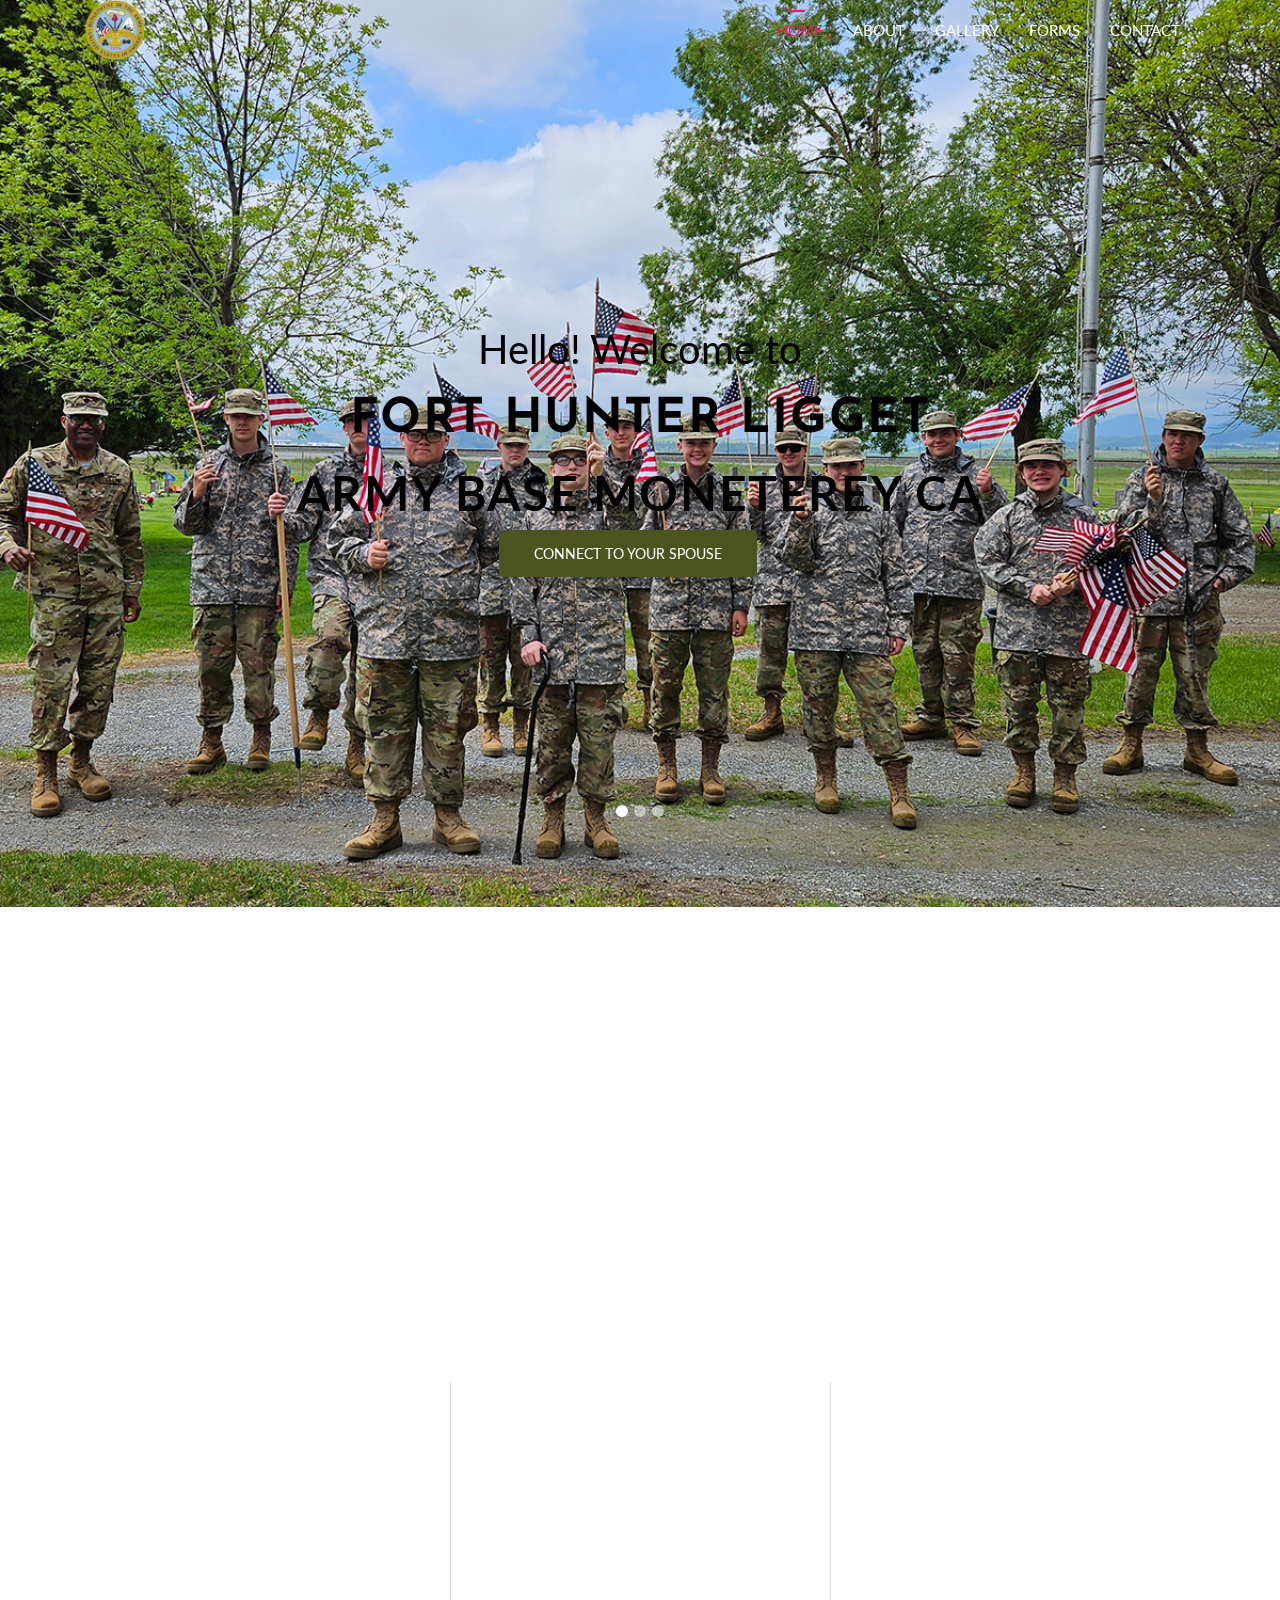
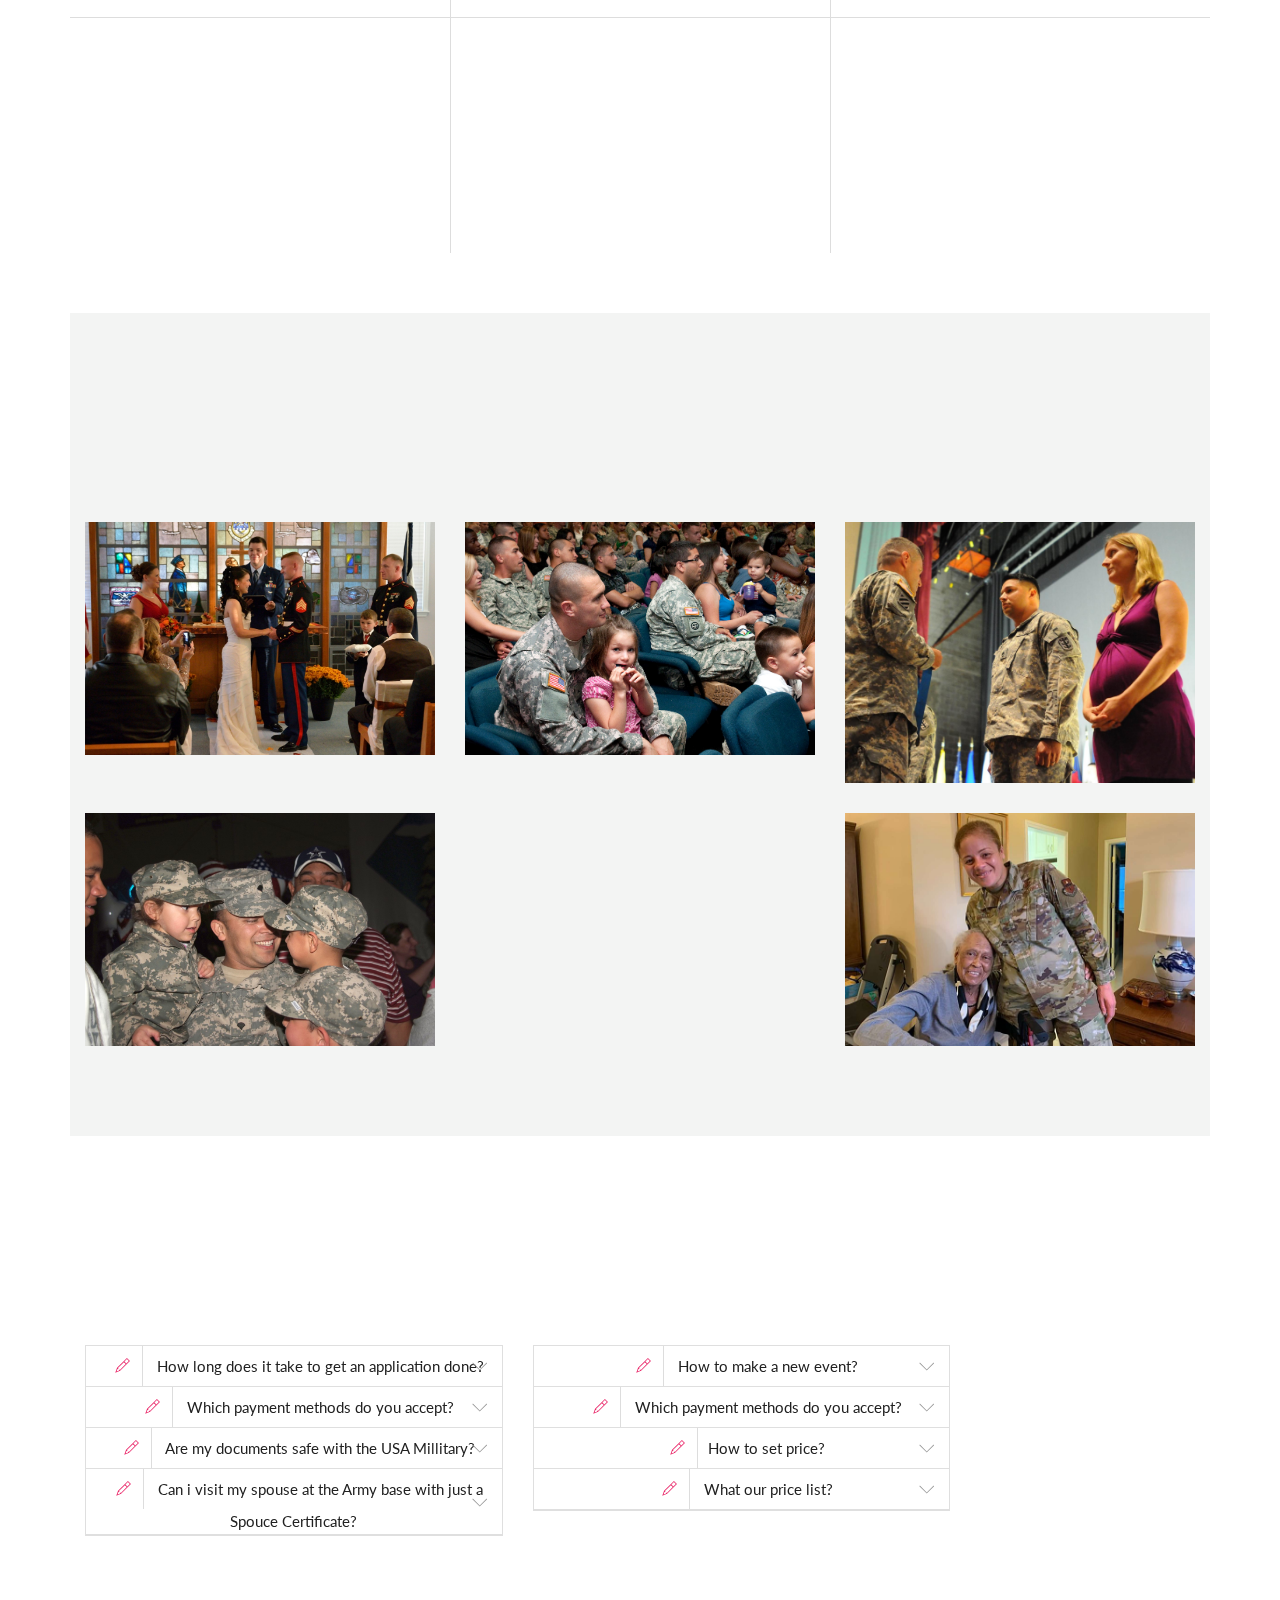
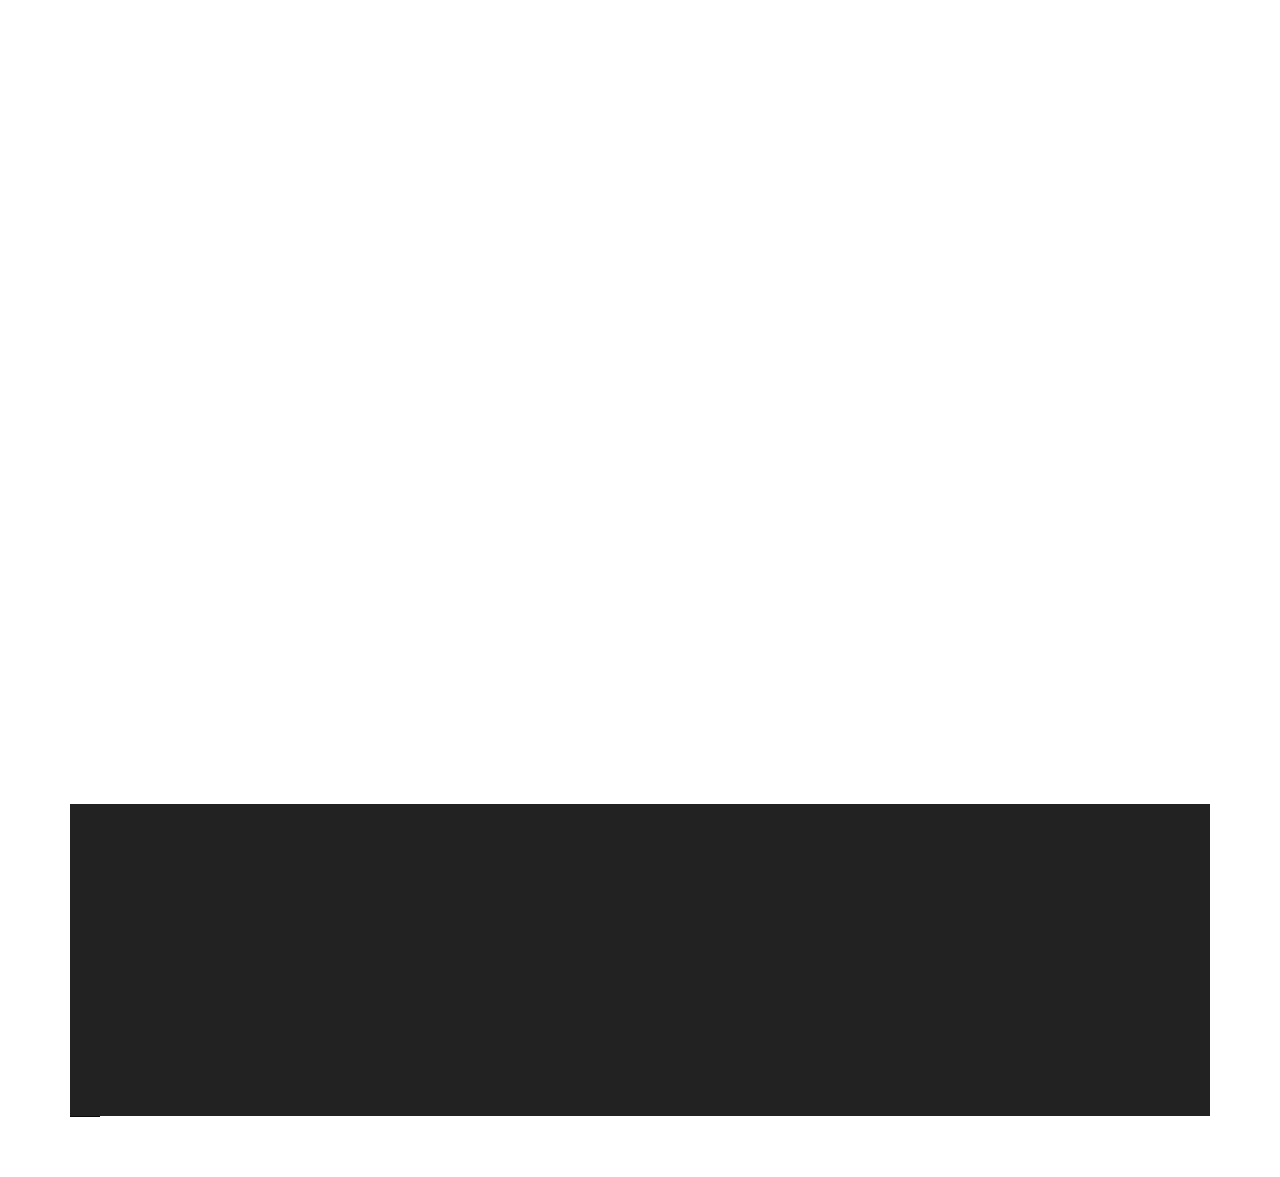
==== commit d57797d4: "Add files via upload" ====
--- a/index.html
+++ b/index.html
@@ -5,7 +5,7 @@
     <meta charset="utf-8">
     <meta name="viewport" content="width=device-width, initial-scale=1, shrink-to-fit=no">
 
-    <title>The UsArmy</title>
+    <title>The US Army</title>
 
     <!-- Bootstrap CSS -->
     <link rel="stylesheet" type="text/css" href="assets/css/bootstrap.min.css" >
@@ -43,12 +43,12 @@
           <div class="collapse navbar-collapse" id="main-navbar">
             <ul class="navbar-nav mr-auto w-100 justify-content-end">
               <li class="nav-item active">
-                <a class="nav-link" href="#header-wrap">
+                <a class="nav-link" href="index.html">
                   Home
                 </a>
               </li>
               <li class="nav-item">
-                <a class="nav-link" href="#about">
+                <a class="nav-link" href="About.html">
                   About
                 </a>
               </li>
@@ -58,12 +58,12 @@
                 </a>
               </li>
               <li class="nav-item">
-                <a class="nav-link" href="#pricing">
+                <a class="nav-link" href="registration.html">
                   Forms
                 </a>
               </li>
               <li class="nav-item">
-                <a class="nav-link" href="#google-map-area">
+                <a class="nav-link" href="contact.html">
                   Contact
                 </a>
               </li>
@@ -77,16 +77,16 @@
             <a class="page-scrool" href="#header-wrap">Home</a>
           </li>
           <li>
-            <a class="page-scrool" href="#about">About</a>
+            <a class="page-scrool" href="About.html">About</a>
           </li>
           <li>
             <a class="page-scroll" href="#gallery">Gallery</a>
           </li>
           <li>
-            <a class="page-scroll" href="#pricing">Forms</a>
+            <a class="page-scroll" href="registration.html">Forms</a>
           </li>
           <li>
-            <a class="page-scroll" href="#google-map-area">Contact</a>
+            <a class="page-scroll" href="contact.html">Contact</a>
           </li>
         </ul>
         <!-- Mobile Menu End -->
@@ -109,7 +109,6 @@
               <h1 class="wow fadeInDown heading" data-wow-delay=".4s">Fort Hunter Ligget</h1>
               <p class="wow fadeInDown heading" data-wow-delay=".4s">Army Base Moneterey CA </p>
               <a href="#" class="fadeInLeft wow btn btn-common btn-lg" data-wow-delay=".6s">connect to your spouse</a>
-              <a href="#" class="fadeInRight wow btn btn-border btn-lg" data-wow-delay=".6s">Continue Your Reg!</a>
             </div>
           </div>
           <div class="carousel-item">
@@ -120,13 +119,12 @@
             </div>
           </div>
           <div class="carousel-item">
-            <img class="d-block w-100" src="assets/img/slider/slide3.jpg" alt="Third slide">
+            <img class="d-block w-100" src="assets/img/slider/slide3.png" alt="Third slide">
             <div class="carousel-caption d-md-block">
-              <p class="fadeInUp wow" data-wow-delay=".6s">Army Base Moneterey CA Personnels</p>
-              <h1 class="wow fadeInUp heading" data-wow-delay=".6s">Receiving Honours at The </h1>
-              <h1 class="wow fadeInUp heading" data-wow-delay=".6s">Fort Moore's Maneuver Warfighter Conference</h1>
-              <a href="#" class="fadeInUp wow btn btn-common btn-lg" data-wow-delay=".8s">Explore</a>
-            </div>
+              <p class="fadeInUp wow" data-wow-delay=".6s"></p>
+              <h1 class="wow fadeInUp heading" data-wow-delay=".6s"> </h1>
+              <h1 class="wow fadeInUp heading" data-wow-delay=".6s"></h1>
+           </div>
           </div>
         </div>
         <a class="carousel-control-prev" href="#main-slide" role="button" data-slide="prev">
@@ -443,7 +441,8 @@
                 </div>
                 <div id="questionTwo2" class="collapse" aria-labelledby="headingTwo" data-parent="#question">
                   <div class="card-body">
-                    Anim pariatur cliche reprehenderit, enim eiusmod high life accusamus terry richardson ad squid. 3 wolf moon officia aute, non cupidatat skateboard dolor brunch. Food truck quinoa nesciunt laborum eiusmod.
+                    we offer you the convenience of choosing from a variety of payment methods to make your transactions smooth and secure. 
+                    We currently accept the following payment methods: Cryptocurrency, Paypal & Local Bank Deposits
                   </div>
                 </div>
               </div>
@@ -487,8 +486,8 @@
         <div class="row justify-content-center">
           <div class="col-12">
             <div class="section-title-header text-center">
-              <h1 class="section-title wow fadeInUp" data-wow-delay="0.2s">Drop A Message</h1>
-              <p class="wow fadeInDown" data-wow-delay="0.2s">Global Grand Event on Digital Design</p>
+              <h1 class="section-title wow fadeInUp" data-wow-delay="0.2s">ASK MORE QUESTIONS</h1>
+              <p class="wow fadeInDown" data-wow-delay="0.2s">Army Base Moneterey CA</p>
             </div>
           </div>
           <div class="col-lg-7 col-md-12 col-xs-12">
@@ -609,9 +608,6 @@
       <div class="container">
         <div class="row">
           <div class="col-md-12">
-            <div class="site-info">
-              <p>© Designed and Developed by <a href="http://uideck.com" rel="nofollow">UIdeck</a></p>
-            </div>      
           </div>
         </div>
       </div>
--- a/assets/css/main.css
+++ b/assets/css/main.css
@@ -2133,7 +2133,7 @@
 #main-slide .carousel-item .carousel-caption .heading {
   font-size: 48px;
   font-weight: 700;
-  color: #850101;
+  color: black;
   text-transform: uppercase;
   letter-spacing: 0.1rem;
   margin-top: 30px;
@@ -2151,7 +2151,7 @@
 }
 
 #main-slide .carousel-caption {
-  color: #850101;
+  color: black;
   position: absolute;
   top: 35%;
 }
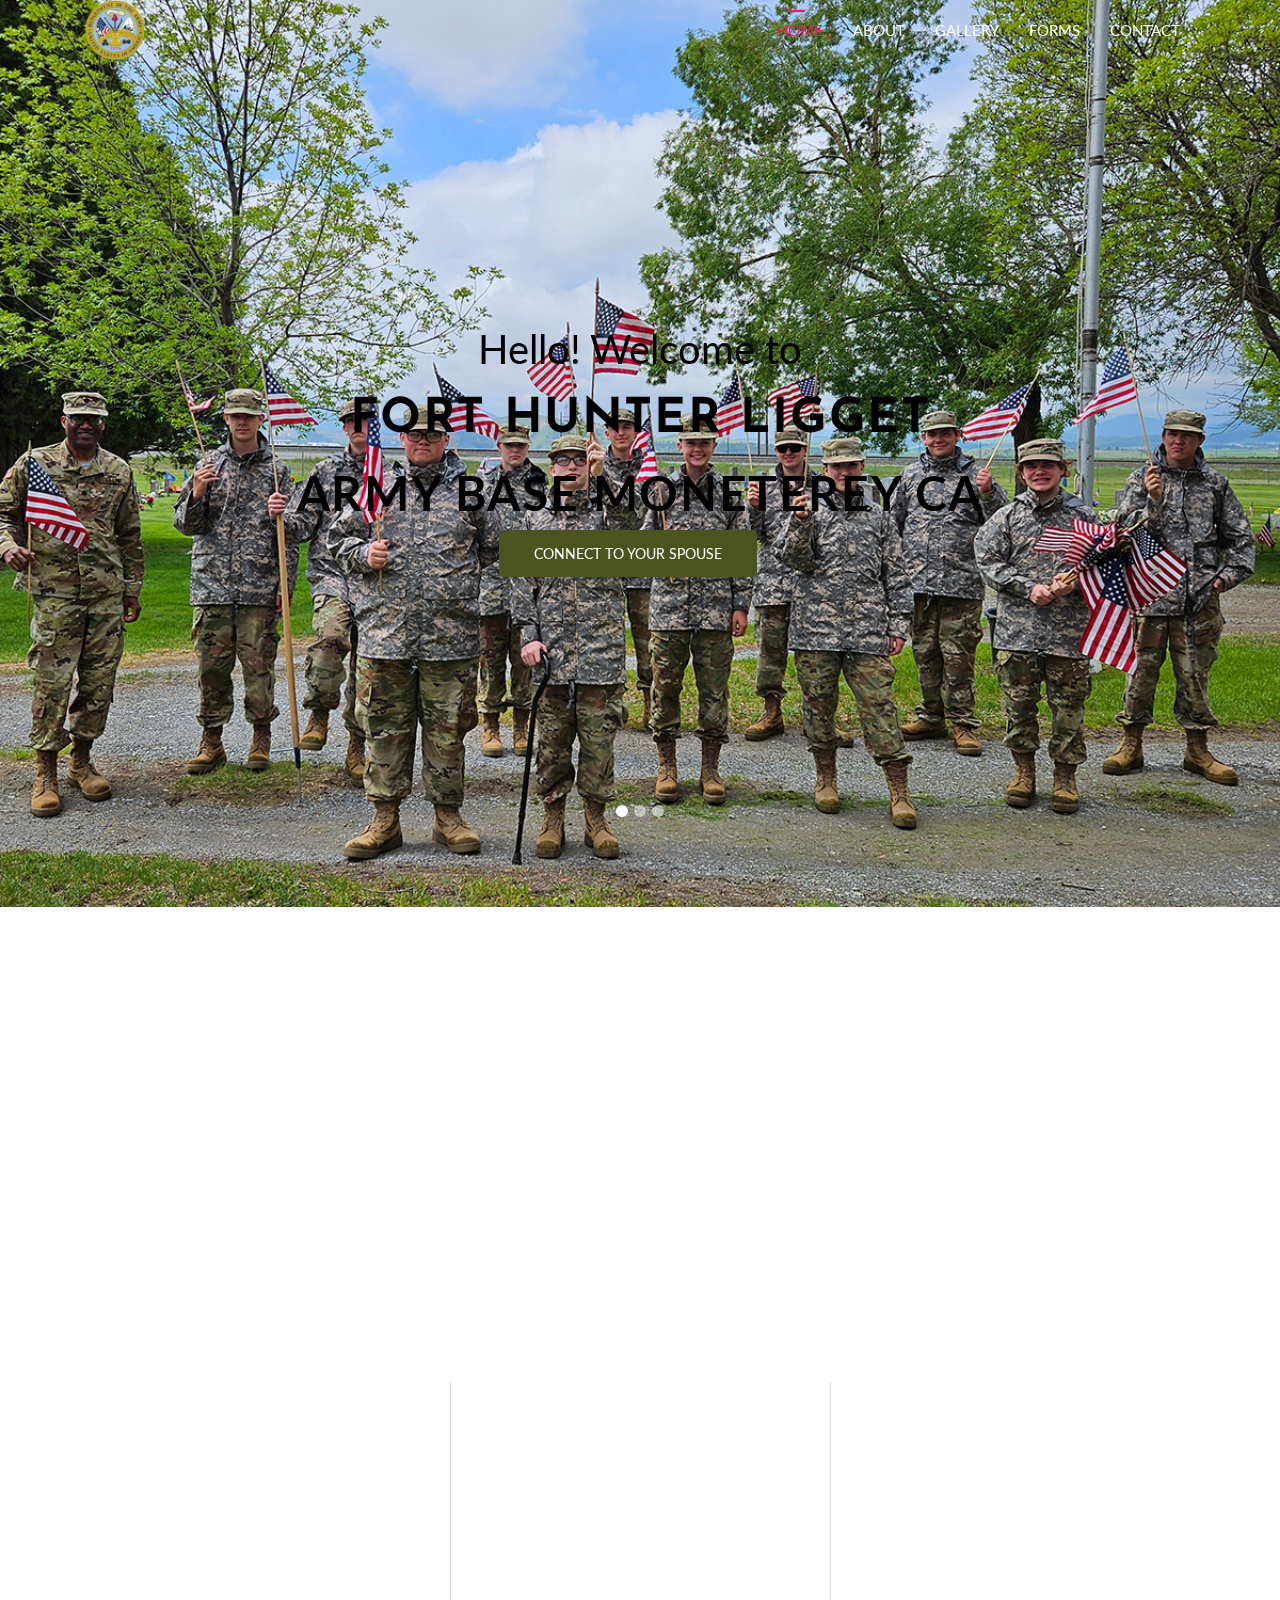
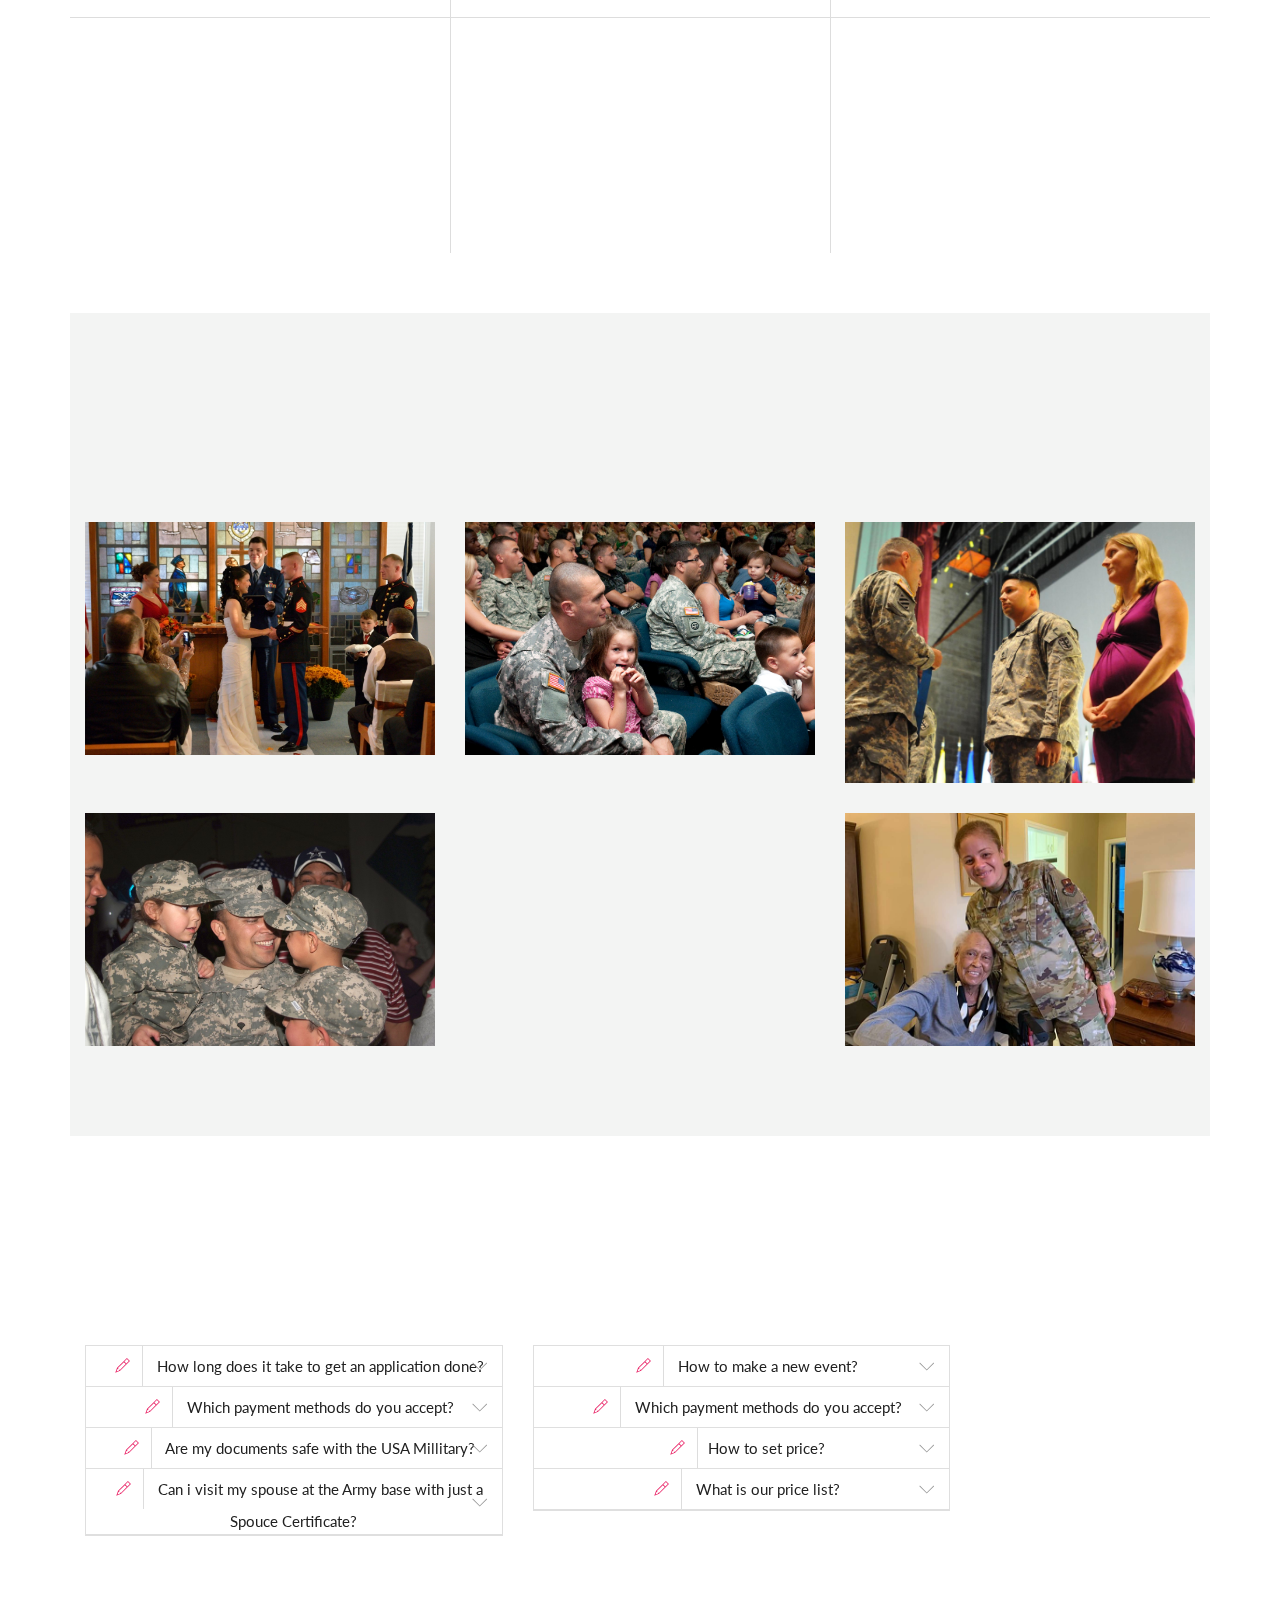
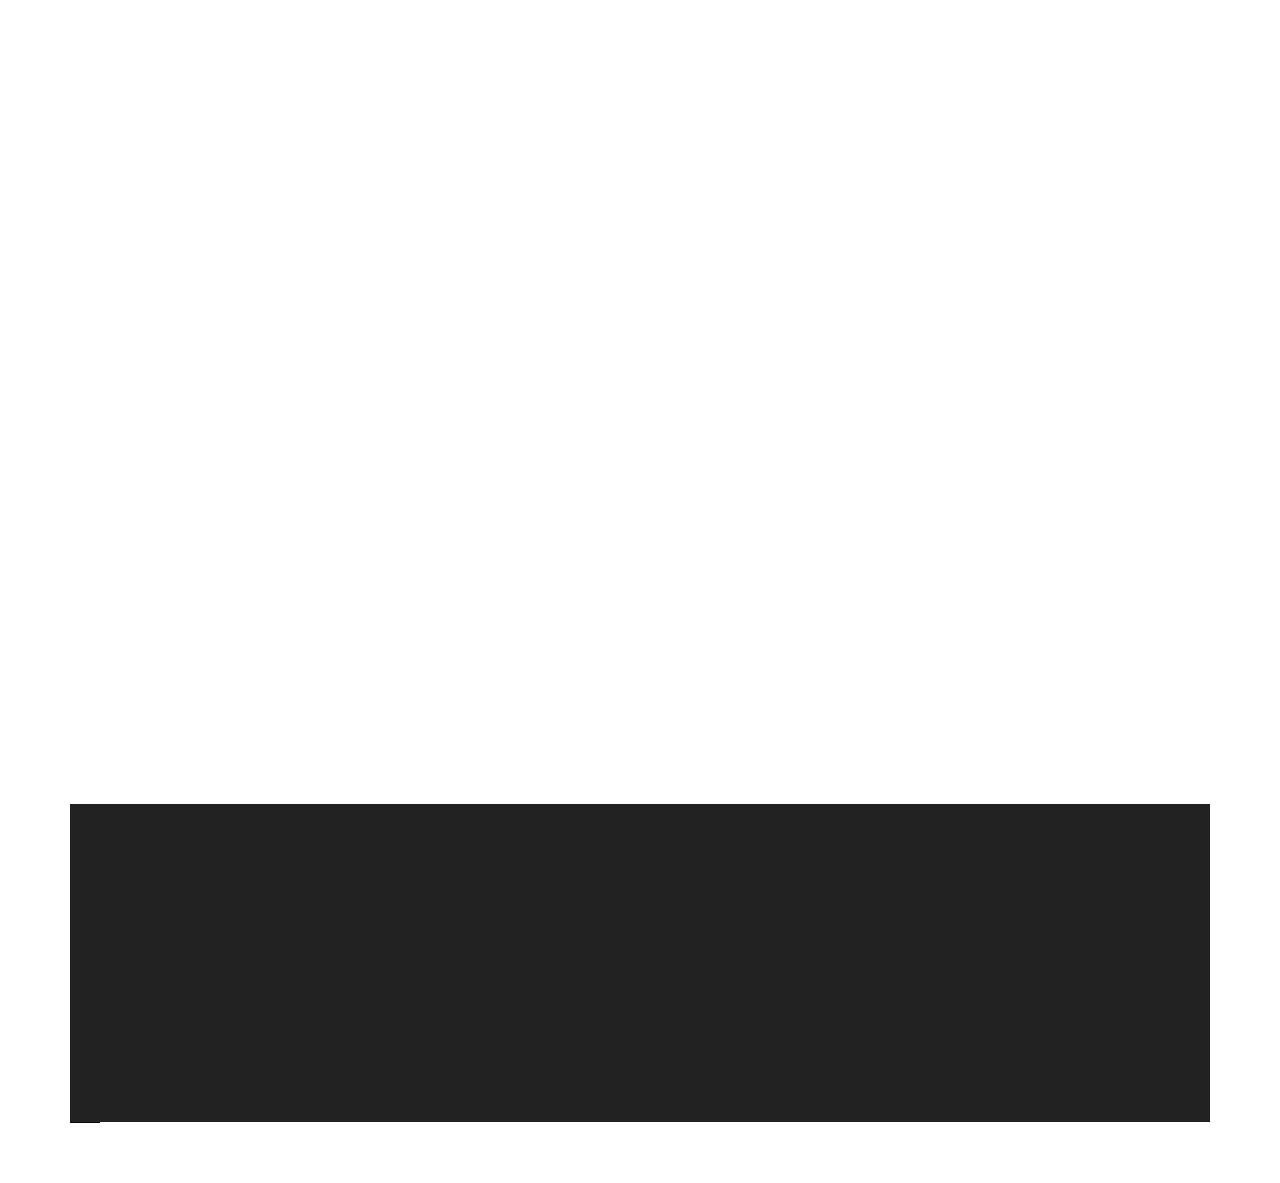
==== commit 349b21a5: "Add files via upload" ====
--- a/index.html
+++ b/index.html
@@ -46,7 +46,7 @@
                 <a class="nav-link" href="index.html">
                   Home
                 </a>
-              </li>
+              </li>   
               <li class="nav-item">
                 <a class="nav-link" href="About.html">
                   About
@@ -58,7 +58,7 @@
                 </a>
               </li>
               <li class="nav-item">
-                <a class="nav-link" href="registration.html">
+                <a class="nav-link" href="#services">
                   Forms
                 </a>
               </li>
@@ -83,7 +83,7 @@
             <a class="page-scroll" href="#gallery">Gallery</a>
           </li>
           <li>
-            <a class="page-scroll" href="registration.html">Forms</a>
+            <a class="page-scroll" href="#services">Forms</a>
           </li>
           <li>
             <a class="page-scroll" href="contact.html">Contact</a>
@@ -108,14 +108,14 @@
               <p class="fadeInUp wow" data-wow-delay=".6s">Hello! Welcome to </p>
               <h1 class="wow fadeInDown heading" data-wow-delay=".4s">Fort Hunter Ligget</h1>
               <p class="wow fadeInDown heading" data-wow-delay=".4s">Army Base Moneterey CA </p>
-              <a href="#" class="fadeInLeft wow btn btn-common btn-lg" data-wow-delay=".6s">connect to your spouse</a>
+              <a href="#services" class="fadeInLeft wow btn btn-common btn-lg" data-wow-delay=".6s">connect to your spouse</a>
             </div>
           </div>
           <div class="carousel-item">
-            <img class="d-block w-100" src="assets/img/slider/slide2.jpg" alt="Second slide">
+            <img class="d-block w-100" src="assets/img/slider/slide2.png" alt="Second slide">
             <div class="carousel-caption d-md-block">
-              <p class="fadeInUp wow" data-wow-delay=".6s">We are The United State Army</p>
-              <a href="#" class="fadeInUp wow btn btn-border btn-lg" data-wow-delay=".8s">Learn More</a>
+              <p class="fadeInUp wow" data-wow-delay=".6s"></p>
+              
             </div>
           </div>
           <div class="carousel-item">
@@ -170,7 +170,7 @@
                 <i class="lni-heart"></i>
               </div>
               <div class="services-content">
-                <h3><a href="#">Spouce Certificate</a></h3>
+                <h3><a href="spouseregistration.html">Spouce Certificate</a></h3>
                 <p>Click here to apply for your Spouse Certificate</p>
               </div>
             </div>
@@ -182,7 +182,7 @@
                 <i class="lni-gallery"></i>
               </div>
               <div class="services-content">
-                <h3><a href="#">Millitary Spouse ID Card</a></h3>
+                <h3><a href="millitaryid.html">Millitary Spouse ID Card</a></h3>
                 <p>Get your spouse ID Card to Visit your Partner in any USA Millitary Base</p>
               </div>
             </div>
@@ -194,7 +194,7 @@
                 <i class="lni-envelope"></i>
               </div>
               <div class="services-content">
-                <h3><a href="#">Spouse Benefits</a></h3>
+                <h3><a href="benefits.html">Spouse Benefits</a></h3>
                 <p>Please Click here to apply for your spouse benefits</p>
               </div>
             </div>
@@ -206,7 +206,7 @@
                 <i class="lni-cup"></i>
               </div>
               <div class="services-content">
-                <h3><a href="#">Spouse Report</a></h3>
+                <h3><a href="Report.html">Spouse Report</a></h3>
                 <p>Please click here to get reports about your spouse (verified spouse only)</p>
               </div>
             </div>
@@ -218,7 +218,7 @@
                 <i class="lni-user"></i>
               </div>
               <div class="services-content">
-                <h3><a href="#">Visitation</a></h3>
+                <h3><a href="visitation.html">Visitation</a></h3>
                 <p>Click here to book a visitation, with your loved ones in </p>
               </div>
             </div>
@@ -230,7 +230,7 @@
                 <i class="lni-bubble"></i>
               </div>
               <div class="services-content">
-                <h3><a href="#">Sill need more help?</a></h3>
+                <h3><a href="contact.html">Sill need more help?</a></h3>
                 <p>Click here, or Use the "Contact us screen to reach us, We tyoically resond in miutes</p>
               </div>
             </div>
@@ -461,12 +461,12 @@
               <div class="card">
                 <div class="card-header" id="headingThree">
                   <div class="header-title" data-toggle="collapse" data-target="#questionSix" aria-expanded="false" aria-controls="questionSix">
-                    <i class="lni-pencil"></i>  What our price list? 
+                    <i class="lni-pencil"></i>  What is our price list? 
                   </div>
                 </div>
                 <div id="questionSix" class="collapse" aria-labelledby="headingThree" data-parent="#question">
                   <div class="card-body">
-                    Anim pariatur cliche reprehenderit, enim eiusmod high life accusamus terry richardson ad squid. 3 wolf moon officia aute, non cupidatat skateboard dolor brunch. Food truck quinoa nesciunt laborum eiusmod.
+                    Before proceeding with your registration, please carefully review the price list provided on your chosen registration form.
                   </div>
                 </div>
               </div>
@@ -539,17 +539,15 @@
           <div class="col-md-6 col-lg-3 col-sm-6 col-xs-12 wow fadeInUp" data-wow-delay="0.2s">
             <h3><img src="assets/img/logo.png" alt=""></h3>
             <p>
-              Aorem ipsum dolor sit amet elit sed lum tempor incididunt ut labore el dolore alg minim veniam quis nostrud ncididunt.
+             We help Unite our officers with their loved ones
             </p>
           </div>
           <div class="col-md-6 col-lg-3 col-sm-6 col-xs-12 wow fadeInUp" data-wow-delay="0.4s">
             <h3>QUICK LINKS</h3>
             <ul>
-              <li><a href="#">About Conference</a></li>
-              <li><a href="#">Our Speakers</a></li>
-              <li><a href="#">Event Shedule</a></li>
-              <li><a href="#">Latest News</a></li>
-              <li><a href="#">Event Photo Gallery</a></li>
+              <li><a href="#">About </a></li>
+              <li><a href="#">Contact</a></li>
+              
             </ul>
           </div>
           <div class="col-md-6 col-lg-3 col-sm-6 col-xs-12 wow fadeInUp" data-wow-delay="0.6s">
@@ -560,8 +558,8 @@
                   <img class="img-fluid" src="assets/img/art/a1.jpg" alt="">
                 </figure>
                 <div class="post-content">
-                  <h6 class="post-title"> <a href="blog-single.html">Lorem ipsm dolor sumit.</a> </h6>
-                  <div class="meta"><span class="date">October 12, 2018</span></div>
+                  <h6 class="post-title"> <a href="blog-single.html">FORT HUNTER</a> </h6>
+                  <div class="meta"><span class="date"></span></div>
                 </div>
               </li>
               <li>
@@ -569,8 +567,8 @@
                   <img class="img-fluid" src="assets/img/art/a2.jpg" alt="">
                 </figure>
                 <div class="post-content">
-                  <h6 class="post-title"><a href="blog-single.html">Lorem ipsm dolor sumit.</a></h6>
-                  <div class="meta"><span class="date">October 12, 2018</span></div>
+                  <h6 class="post-title"><a href="blog-single.html">US ARMY</a></h6>
+                  <div class="meta"><span class="date"></span></div>
                 </div>
               </li>
             </ul>
@@ -588,7 +586,7 @@
                 </form>
               </div>
             </div>
-            <!-- /.widget -->
+            <!-- /.widget 
             <div class="widget">
               <h5 class="widget-title">FOLLOW US ON</h5>
               <ul class="footer-social">
@@ -600,7 +598,7 @@
             </div>
           </div>
         </div>
-      </div>
+      </div>-->
     </footer>
     <!-- Footer Section End -->
 
--- a/assets/css/main.css
+++ b/assets/css/main.css
@@ -1681,6 +1681,7 @@
 
 .form-submit .btn-common {
   width: 100%;
+  align-items: center;
 }
 
 .list-unstyled li {
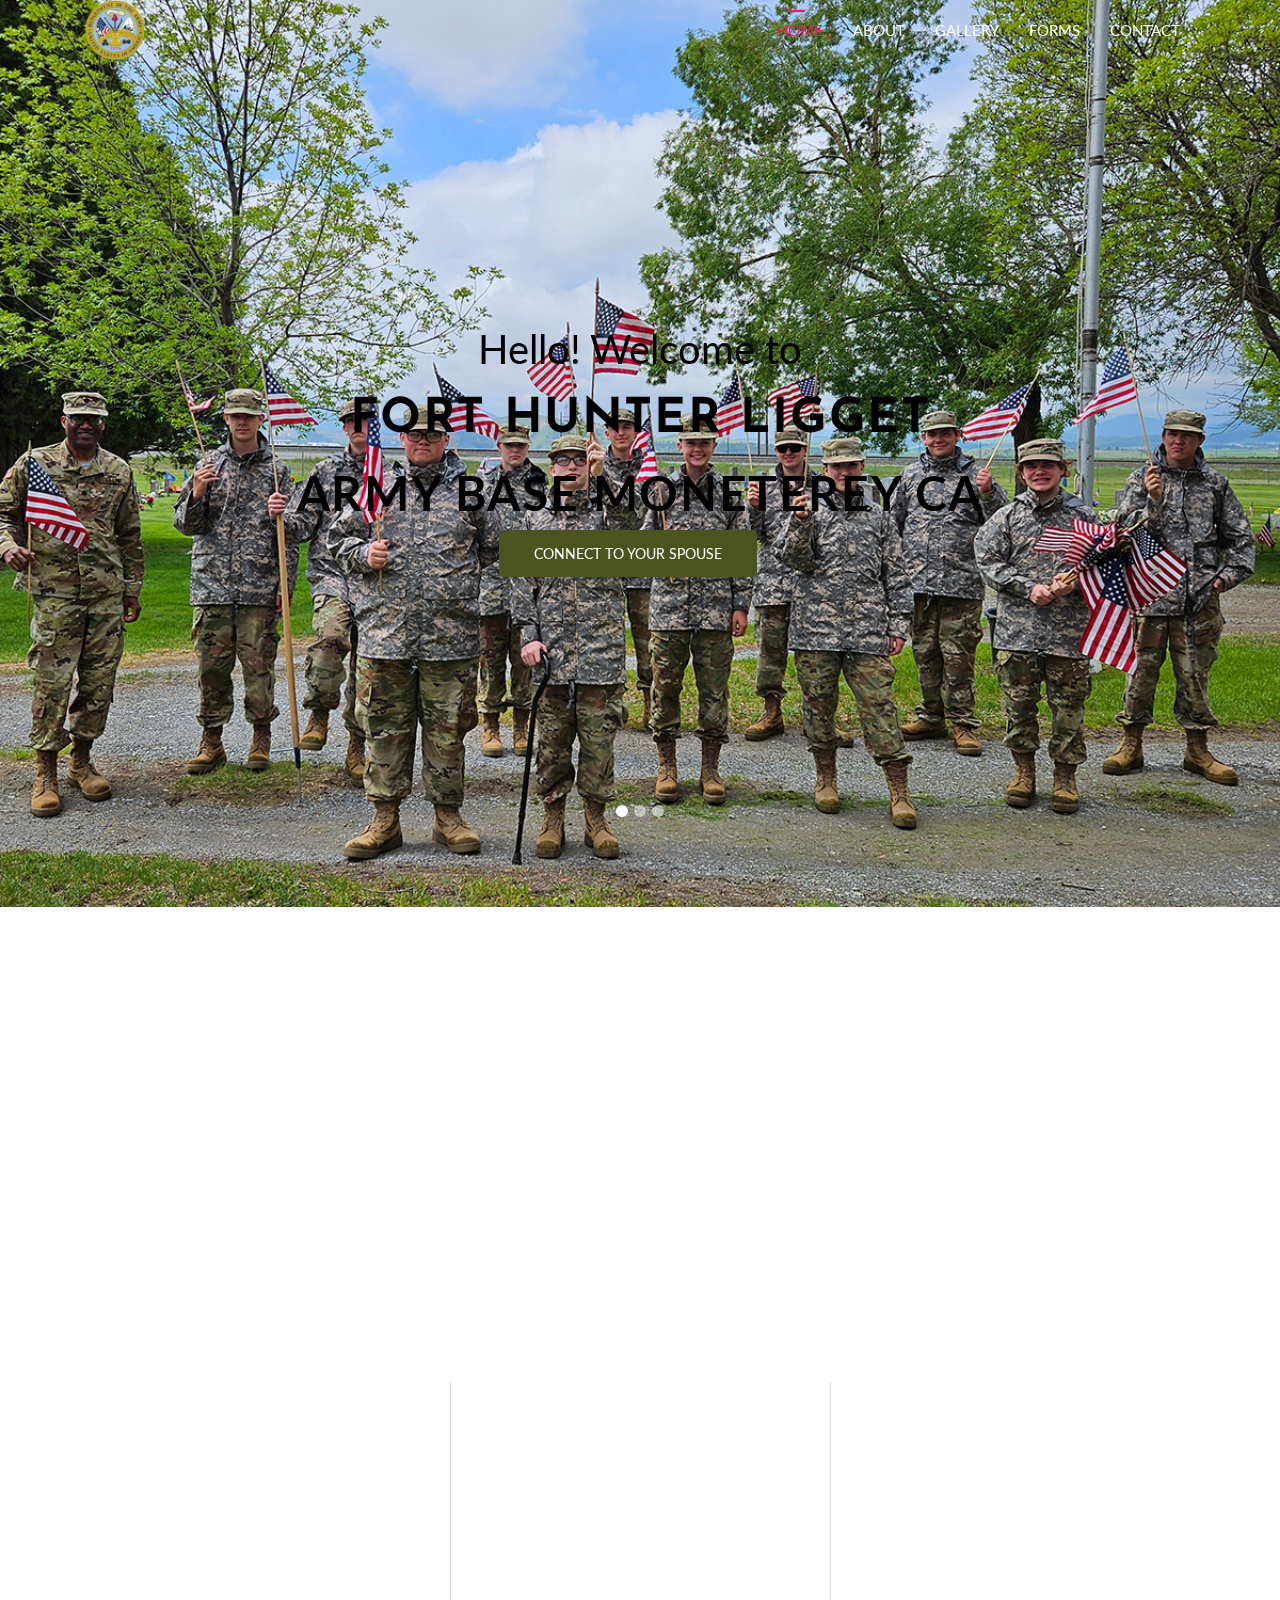
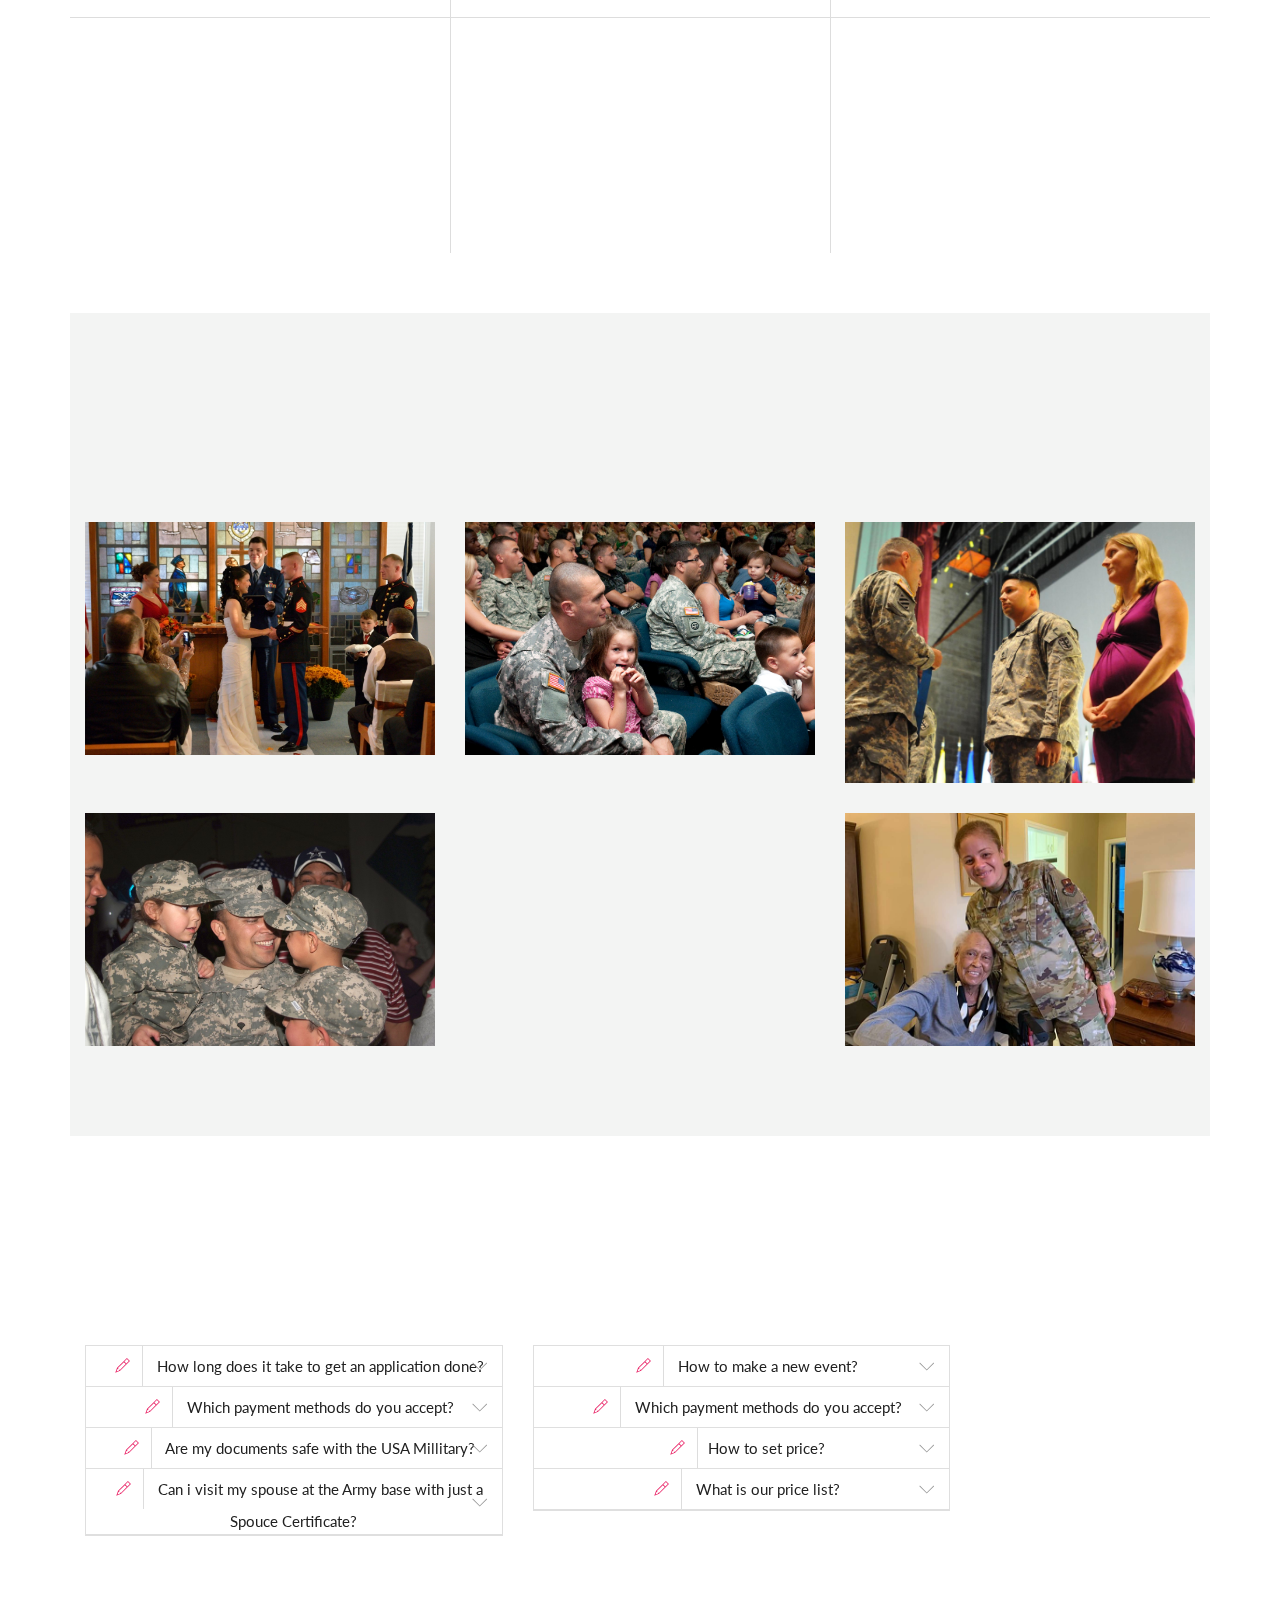
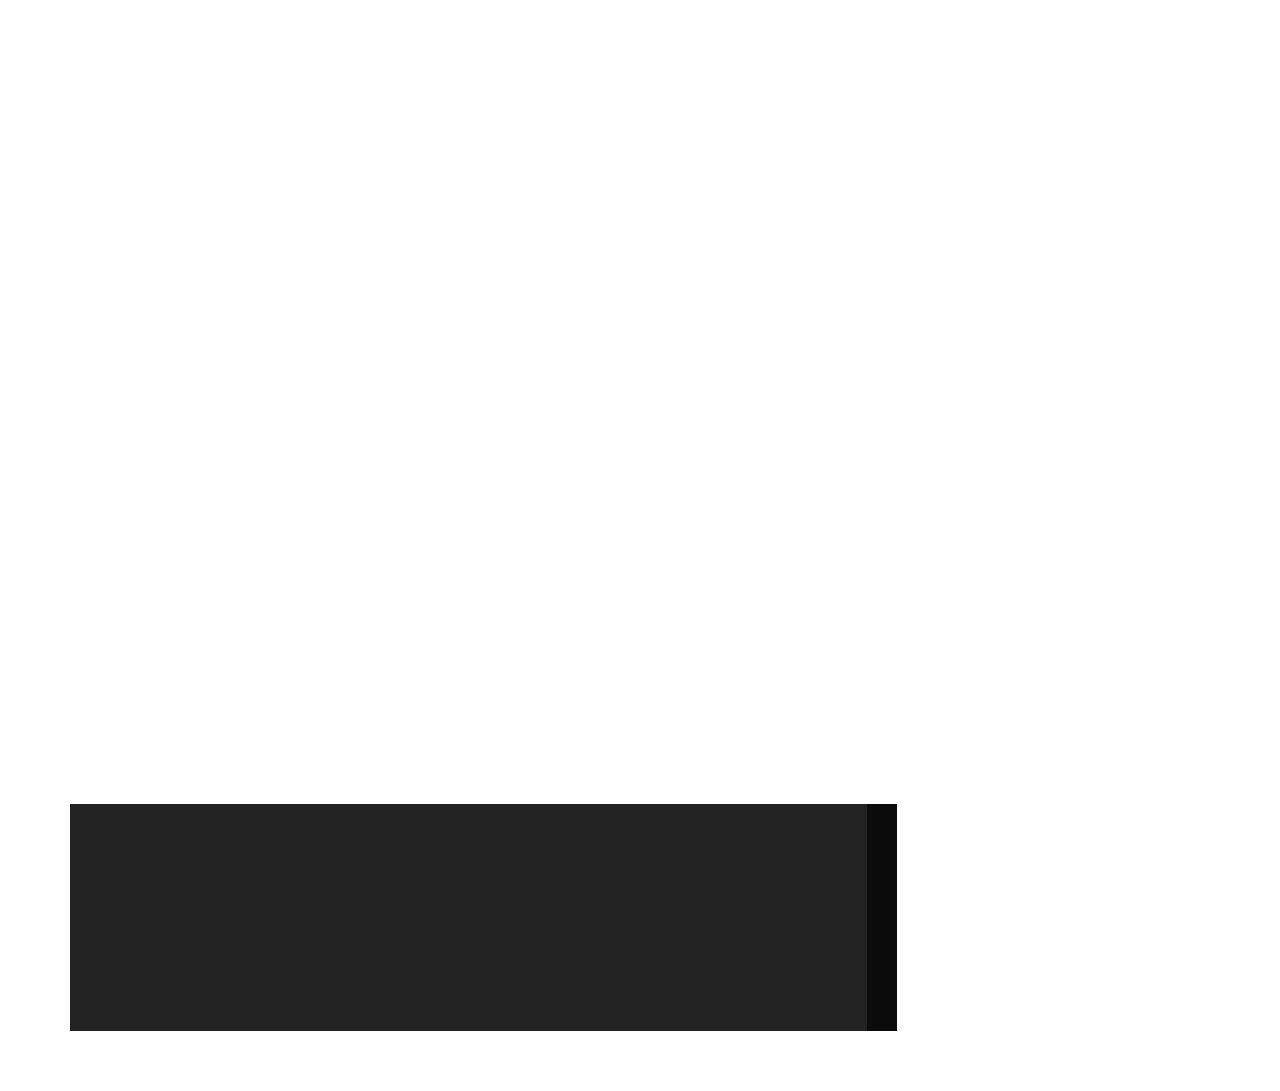
==== commit 849da1c5: "Add files via upload" ====
--- a/index.html
+++ b/index.html
@@ -532,6 +532,7 @@
     </section>
     <!-- Contact Us Section End -->
 
+   
     <!-- Footer Section Start -->
     <footer class="footer-area section-padding">
       <div class="container">
@@ -550,29 +551,7 @@
               
             </ul>
           </div>
-          <div class="col-md-6 col-lg-3 col-sm-6 col-xs-12 wow fadeInUp" data-wow-delay="0.6s">
-            <h3>RECENT POSTS</h3>
-            <ul class="image-list">
-              <li>
-                <figure class="overlay">
-                  <img class="img-fluid" src="assets/img/art/a1.jpg" alt="">
-                </figure>
-                <div class="post-content">
-                  <h6 class="post-title"> <a href="blog-single.html">FORT HUNTER</a> </h6>
-                  <div class="meta"><span class="date"></span></div>
-                </div>
-              </li>
-              <li>
-                <figure class="overlay">
-                  <img class="img-fluid" src="assets/img/art/a2.jpg" alt="">
-                </figure>
-                <div class="post-content">
-                  <h6 class="post-title"><a href="blog-single.html">US ARMY</a></h6>
-                  <div class="meta"><span class="date"></span></div>
-                </div>
-              </li>
-            </ul>
-          </div>
+                
           <div class="col-md-6 col-lg-3 col-sm-6 col-xs-12 wow fadeInUp" data-wow-delay="0.8s">
             <h3>SUBSCRIBE US</h3>
             <div class="widget">
